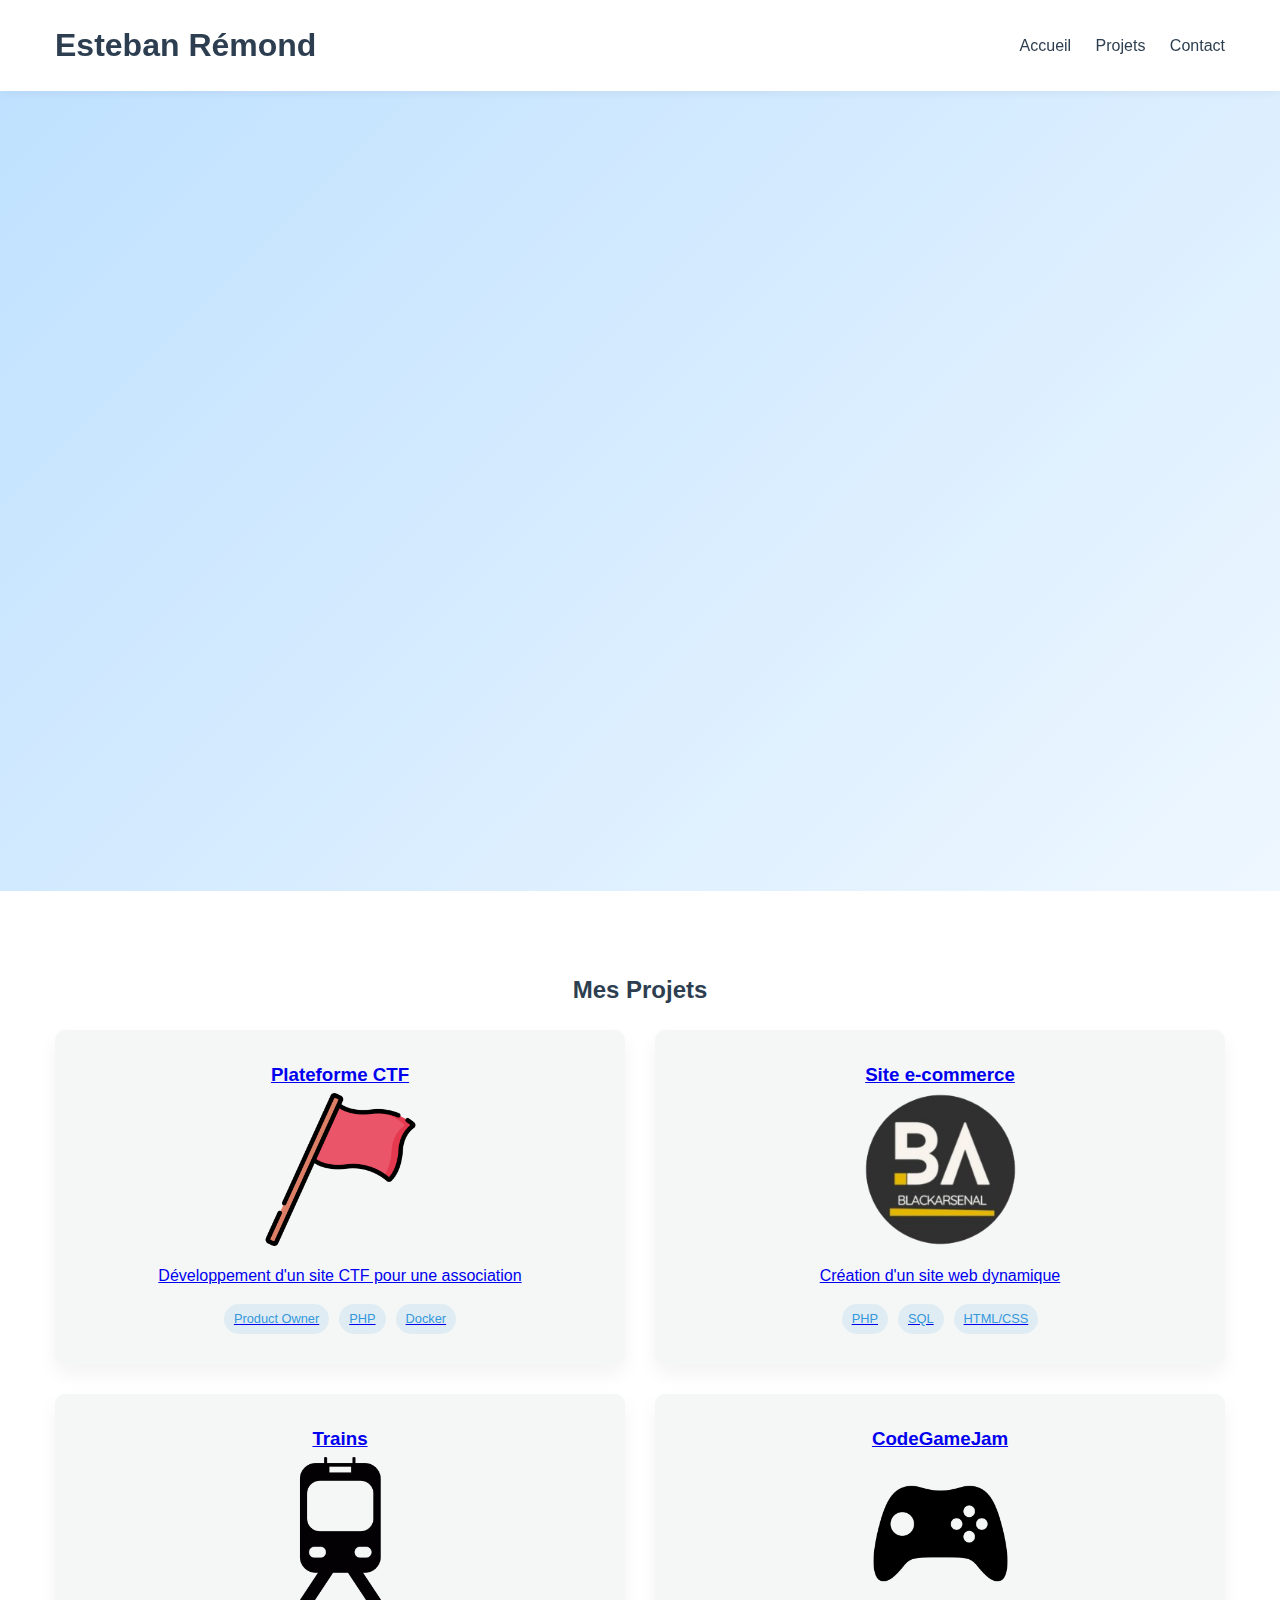
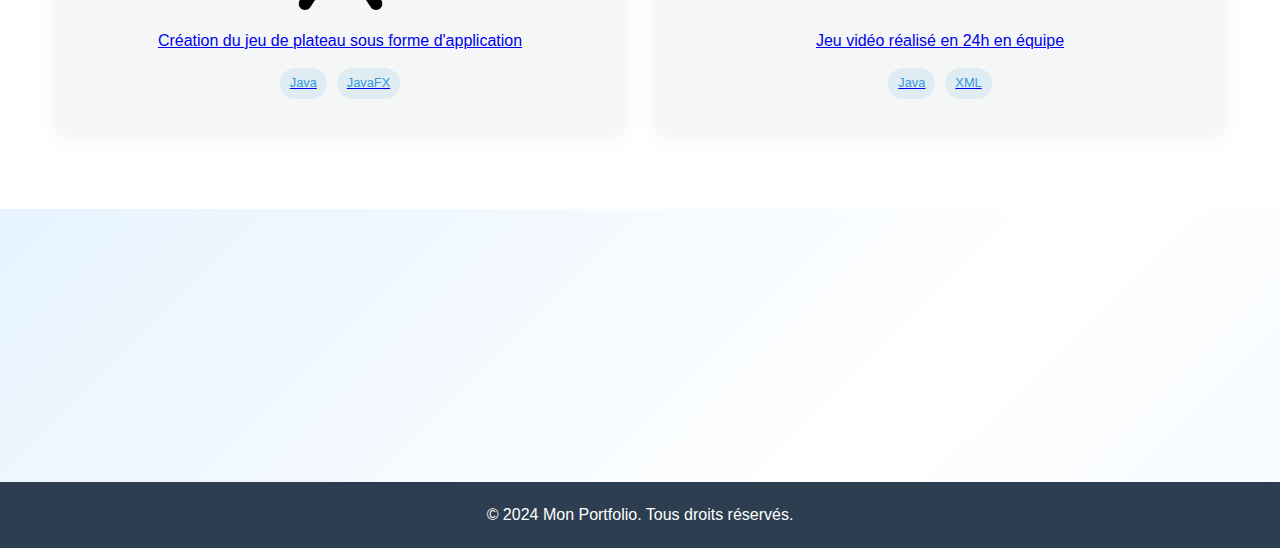
==== index.html @ 2ebc7200 "Update index.html" ====
<!DOCTYPE html>
<html lang="fr">
<head>
    <meta charset="UTF-8">
    <meta name="viewport" content="width=device-width, initial-scale=1.0">
    <title>Esteban Rémond</title>
    <link rel="stylesheet" href="styles.css">
</head>
<body>
<header>
    <div class="container header-content">
        <h1>Esteban Rémond</h1>
        <nav>
            <a href="#accueil">Accueil</a>
            <a href="#projets">Projets</a>
            <a href="#contact">Contact</a>
        </nav>
    </div>
</header>

<main>
    <section id="accueil" class="container">
        <div class="hero-content">
            <h2>Esteban Rémond</h2>
            <p>Développeur passionné</p>
            <div class="cta-buttons">
                <a href="#projets" class="btn btn-primary">Voir mes Projets</a>
                <a href="#contact" class="btn btn-secondary">Me Contacter</a>
            </div>
        </div>
        <div class="hero-image">
            <img src="images/Rémond Esteban.jpg" alt="Portrait">
        </div>
    </section>

    <section id="projets">
        <div class="container">
            <h2 class="project-title">Mes Projets</h2>
            <div class="projets-grid">
                <a href="https://ctf-eq2.yggame.fr" class="projet-card">
                    <h3>Plateforme CTF</h3>
                    <img src="images/flag.png" alt="Site e-commerce">
                    <p>Développement d'un site CTF pour une association</p>
                    <div class="projet-tags">
                        <span class="tag">Product Owner</span>
                        <span class="tag">PHP</span>
                        <span class="tag">Docker</span>
                    </div>
                </a>
                <a href="https://webinfo.iutmontp.univ-montp2.fr/~fievetl/BlackArsenal/web/controleurFrontal.php?action=afficherListe&controleur=armesAFeu" class="projet-card">
                    <h3>Site e-commerce</h3>
                    <img src="images/ecommerce.png" alt="Site e-commerce">
                    <p>Création d'un site web dynamique</p>
                    <div class="projet-tags">
                        <span class="tag">PHP</span>
                        <span class="tag">SQL</span>
                        <span class="tag">HTML/CSS</span>
                    </div>
                </a>
                <a href="https://github.com/Averiah/trains" class="projet-card">
                    <h3>Trains</h3>
                    <img src="images/trains.png" alt="Site e-commerce">
                    <p>Création du jeu de plateau sous forme d'application</p>
                    <div class="projet-tags">
                        <span class="tag">Java</span>
                        <span class="tag">JavaFX</span>
                    </div>
                </a>
                <a href="https://github.com/Averiah/CodeGameJam2024" class="projet-card">
                    <h3>CodeGameJam</h3>
                    <img src="images/CGJ2024.png" alt="Site e-commerce">
                    <p>Jeu vidéo réalisé en 24h en équipe</p>
                    <div class="projet-tags">
                        <span class="tag">Java</span>
                        <span class="tag">XML</span>
                    </div>
                </a>
            </div>
        </div>
    </section>

    <section id="contact" class="container">
        <h2>Contactez-moi</h2>
        <p>Intéressé par mon profil ? N'hésitez pas à me contacter.</p>
        <a href="mailto:votre.email@example.com" class="btn btn-primary">Envoyer un Email</a>
    </section>
</main>

<footer>
    <p>&copy; 2024 Mon Portfolio. Tous droits réservés.</p>
</footer>
</body>
</html>
---- styles.css ----
:root {
    --primary-color: #3498db;
    --background-color: #f4f7f6;
    --text-color: #2c3e50;
    --accent-color: #2ecc71;
}

* {
    margin: 0;
    padding: 0;
    box-sizing: border-box;
    transition: all 0.3s ease;
}

@keyframes fadeInUp {
    from {
        opacity: 0;
        transform: translateY(30px);
    }
    to {
        opacity: 1;
        transform: translateY(0);
    }
}

#accueil .hero-content,
#accueil .hero-image {
    opacity: 0;
    animation: fadeInUp 1s ease-out forwards;
}

#accueil .hero-content {
    animation-delay: 0.3s;
}

#accueil .hero-image {
    animation-delay: 0.6s;
}

#projets .projet-card:nth-child(1) { animation-delay: 0.3s; }
#projets .projet-card:nth-child(2) { animation-delay: 0.6s; }
#projets .projet-card:nth-child(3) { animation-delay: 0.9s; }
#projets .projet-card:nth-child(4) { animation-delay: 1.2s; }

#contact {
    opacity: 0;
    animation: fadeInUp 1s ease-out forwards;
    animation-delay: 1.5s;
}

body {
    font-family: 'Inter', -apple-system, BlinkMacSystemFont, 'Segoe UI', sans-serif;
    line-height: 1.6;
    color: var(--text-color);
    background: linear-gradient(-45deg, #ffffff, #cbe6ff, #ffffff, #bde0ff);
    background-size: 400% 400%;
    animation: gradient 10s ease infinite;
    height: 100vh;
}

@keyframes gradient {
    0% {
        background-position: 0% 50%;
    }
    50% {
        background-position: 100% 50%;
    }
    100% {
        background-position: 0% 50%;
    }
}

.project-title{
    text-align: center;
    padding-bottom: 20px;
}

.container {
    max-width: 1200px;
    margin: 0 auto;
    padding: 0 15px;
}

header {
    background-color: white;
    box-shadow: 0 2px 10px rgba(0,0,0,0.05);
    padding: 20px 0;
    position: sticky;
    top: 0;
    z-index: 100;
}

.header-content {
    display: flex;
    justify-content: space-between;
    align-items: center;
}

nav a {
    margin-left: 20px;
    color: var(--text-color);
    text-decoration: none;
    font-weight: 500;
    position: relative;
    transition: color 0.3s ease;
}

nav a::after {
    content: '';
    position: absolute;
    width: 0;
    height: 2px;
    bottom: -5px;
    left: 0;
    background-color: var(--primary-color);
    transition: width 0.3s ease;
}

nav a:hover::after {
    width: 100%;
}

#accueil {
    display: flex;
    align-items: center;
    min-height: calc(100vh - 100px);
    gap: 50px;
}

.hero-content {
    flex: 1;
}

.hero-image {
    flex: 1;
    text-align: center;
}

.hero-image img {
    max-width: 350px;
    border-radius: 50%;
    filter: grayscale(20%);
}

.cta-buttons {
    display: flex;
    gap: 15px;
    margin-top: 30px;
}



.btn {
    display: inline-block;
    padding: 12px 24px;
    border-radius: 30px;
    text-decoration: none;
    font-weight: 600;
    text-transform: uppercase;
    letter-spacing: 1px;
}

.btn :hover {
    transform: translateY(-10px);
    box-shadow: 0 15px 30px rgba(0,0,0,0.1);
}
.btn-primary {
    background-color: var(--primary-color);
    color: white;
}

.btn-secondary {
    border: 2px solid var(--primary-color);
    color: var(--primary-color);
    background-color: transparent;
}

#projets {
    background-color: white;
    padding: 80px 0;
}

.projets-grid {
    display: grid;
    grid-template-columns: repeat(2, 1fr);
    gap: 30px;
}

.projet-card {
    background-color: var(--background-color);
    border-radius: 10px;
    padding: 30px;
    text-align: center;
    box-shadow: 0 10px 20px rgba(0,0,0,0.05);
    transform: translateY(0);
    transition: transform 0.4s, box-shadow 0.4s;
}

.projet-card:hover {
    transform: translateY(-10px);
    box-shadow: 0 15px 30px rgba(0,0,0,0.3);
}

.projet-tags {
    display: flex;
    justify-content: center;
    gap: 10px;
    margin-top: 15px;
}

.projet-card img {
    max-width: 30%;
    min-width: 30%;
    padding-top: 3px;
    padding-bottom: 10px;
}

.tag {
    padding: 5px 10px;
    border-radius: 20px;
    font-size: 0.8em;
    background-color: rgba(52, 152, 219, 0.1);
    color: var(--primary-color);
}

#contact {
    text-align: center;
    padding: 80px 0;
}

footer {
    background-color: var(--text-color);
    color: white;
    text-align: center;
    padding: 20px;
}

@media (max-width: 768px) {
    #accueil, .projets-grid {
        flex-direction: column;
        grid-template-columns: 1fr;
    }

    .hero-image img {
        max-width: 250px;
    }
}
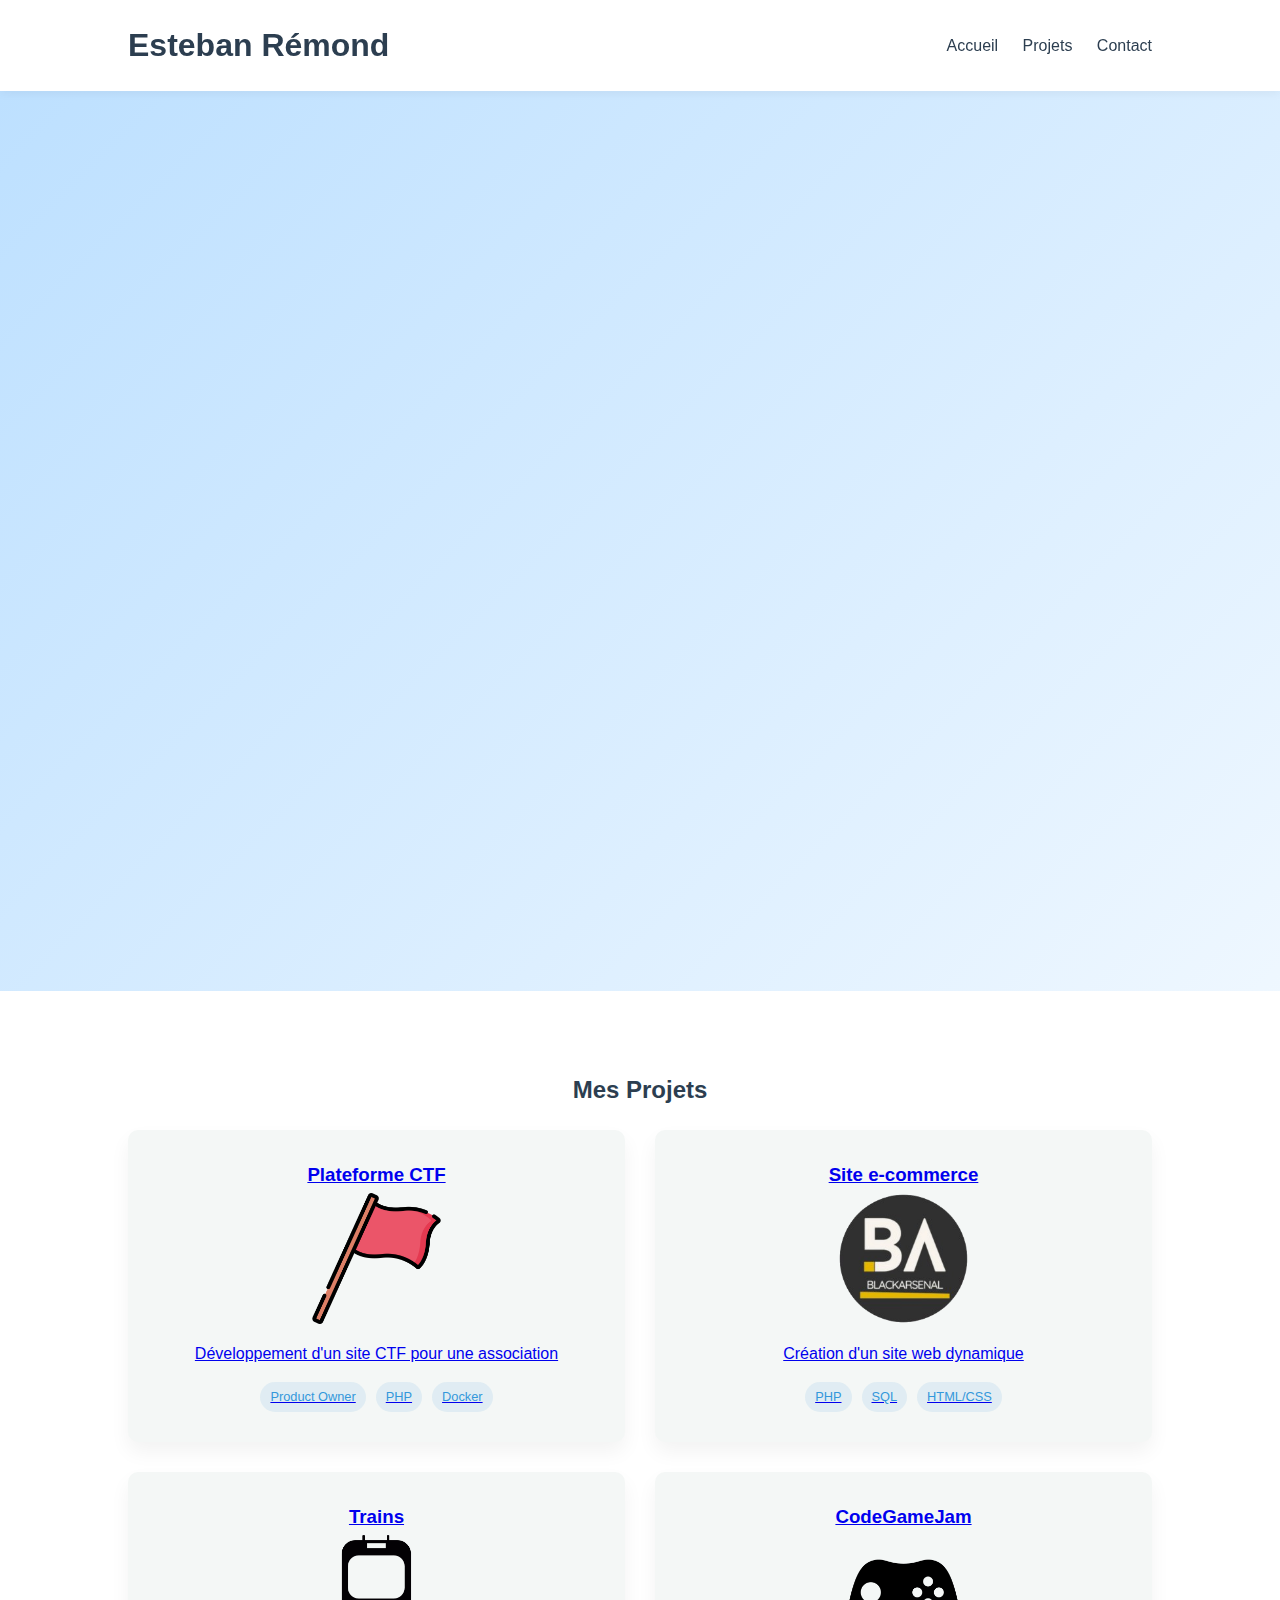
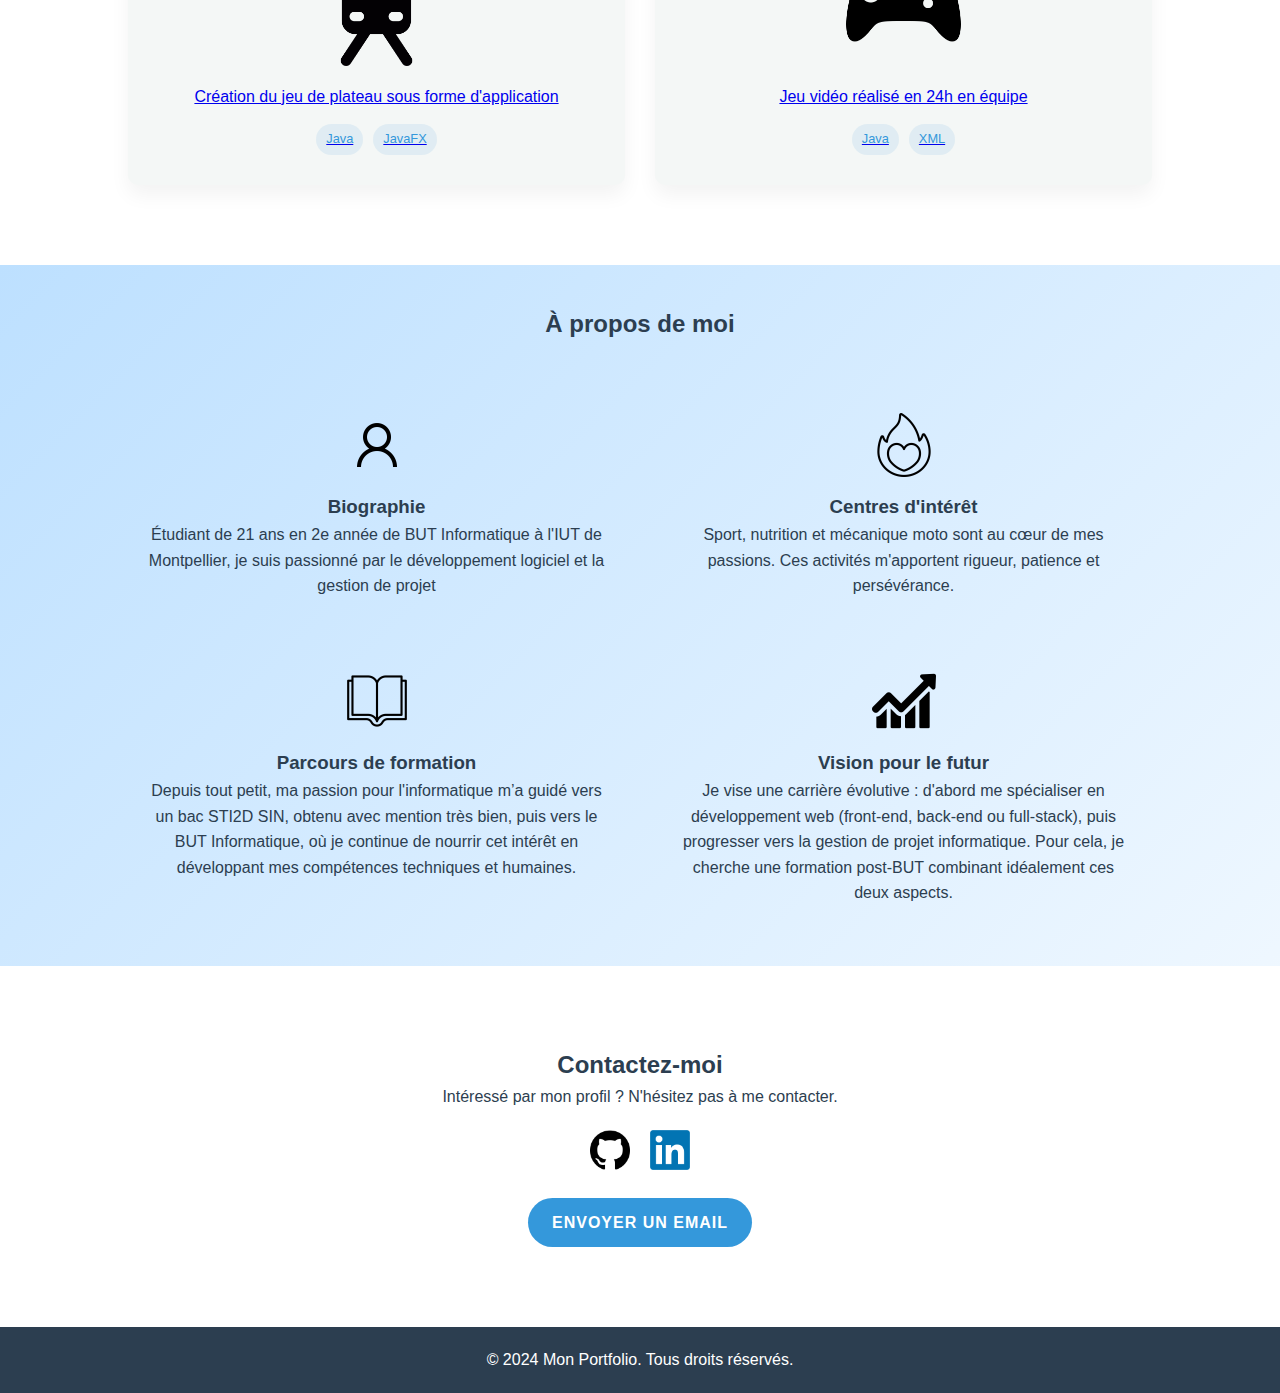
==== commit 56c07833: "Ajout de la section a propos de moi et liens vers mes réseaux" ====
--- a/index.html
+++ b/index.html
@@ -21,15 +21,15 @@
 <main>
     <section id="accueil" class="container">
         <div class="hero-content">
-            <h2>Esteban Rémond</h2>
+            <h1>Esteban Rémond</h1>
             <p>Développeur passionné</p>
             <div class="cta-buttons">
                 <a href="#projets" class="btn btn-primary">Voir mes Projets</a>
-                <a href="#contact" class="btn btn-secondary">Me Contacter</a>
+                <a href="files/CV_Esteban_Rémond.pdf" class="btn btn-secondary" download>Télécharger mon CV</a>
             </div>
         </div>
         <div class="hero-image">
-            <img src="images/Rémond Esteban.jpg" alt="Portrait">
+            <img src="images/Rémond_Esteban.jpg" alt="Portrait">
         </div>
     </section>
 
@@ -47,7 +47,7 @@
                         <span class="tag">Docker</span>
                     </div>
                 </a>
-                <a href="https://webinfo.iutmontp.univ-montp2.fr/~fievetl/BlackArsenal/web/controleurFrontal.php?action=afficherListe&controleur=armesAFeu" class="projet-card">
+                <a href="https://webinfo.iutmontp.univ-montp2.fr/~fievetl/BlackArsenal/web/controleurFrontal.php" class="projet-card">
                     <h3>Site e-commerce</h3>
                     <img src="images/ecommerce.png" alt="Site e-commerce">
                     <p>Création d'un site web dynamique</p>
@@ -79,9 +79,44 @@
         </div>
     </section>
 
+    <section id="about" class="container">
+        <h2>À propos de moi</h2>
+        <div class="about-grid">
+            <div class="about-section">
+                <img src="images/bio.png" alt="Biographie" class="icone-a-propos">
+                <h3>Biographie</h3>
+                <p>Étudiant de 21 ans en 2e année de BUT Informatique à l'IUT de Montpellier, je suis passionné par le développement logiciel et la gestion de projet</p>
+            </div>
+            <div class="about-section">
+                <img src="images/passions.png" alt="Centres d'intérêt" class="icone-a-propos">
+                <h3>Centres d'intérêt</h3>
+                <p>Sport, nutrition et mécanique moto sont au cœur de mes passions. Ces activités m'apportent rigueur, patience et persévérance.</p>
+            </div>
+            <div class="about-section">
+                <img src="images/scolaire.png" alt="Parcours" class="icone-a-propos">
+                <h3>Parcours de formation</h3>
+                <p>Depuis tout petit, ma passion pour l'informatique m’a guidé vers un bac STI2D SIN, obtenu avec mention très bien, puis vers le BUT Informatique, où je continue de nourrir cet intérêt en développant mes compétences techniques et humaines.</p>
+            </div>
+            <div class="about-section">
+                <img src="images/futur.png" alt="Vision future" class="icone-a-propos">
+                <h3>Vision pour le futur</h3>
+                <p>
+                    Je vise une carrière évolutive : d'abord me spécialiser en développement web (front-end, back-end ou full-stack), puis progresser vers la gestion de projet informatique. Pour cela, je cherche une formation post-BUT combinant idéalement ces deux aspects.                </p>
+            </div>
+        </div>
+    </section>
+
     <section id="contact" class="container">
         <h2>Contactez-moi</h2>
         <p>Intéressé par mon profil ? N'hésitez pas à me contacter.</p>
+        <div class="contact-links">
+            <a href="https://github.com/Averiah" target="_blank">
+                <img src="images/github.png" alt="GitHub" class="contact-logo">
+            </a>
+            <a href="https://www.linkedin.com/in/esteban-rémond" target="_blank">
+                <img src="images/linkedin.png" alt="LinkedIn" class="contact-logo">
+            </a>
+        </div>
         <a href="mailto:votre.email@example.com" class="btn btn-primary">Envoyer un Email</a>
     </section>
 </main>
--- a/styles.css
+++ b/styles.css
@@ -12,6 +12,30 @@
     transition: all 0.3s ease;
 }
 
+h2 {
+    text-align: center;
+}
+
+
+
+.contact-links {
+    display: flex;
+    justify-content: center;
+    gap: 20px;
+    margin: 20px 0;
+}
+
+.contact-logo {
+    width: 40px;
+    height: 40px;
+    transition: transform 0.3s ease;
+}
+
+.contact-logo:hover {
+    transform: scale(1.1);
+}
+
+
 @keyframes fadeInUp {
     from {
         opacity: 0;
@@ -23,6 +47,13 @@
     }
 }
 
+#accueil{
+    background: linear-gradient(-45deg, #ffffff, #cbe6ff, #ffffff, #bde0ff);
+    background-size: 400% 400%;
+    animation: gradient 10s ease infinite;
+    height: 100vh;
+}
+
 #accueil .hero-content,
 #accueil .hero-image {
     opacity: 0;
@@ -37,25 +68,10 @@
     animation-delay: 0.6s;
 }
 
-#projets .projet-card:nth-child(1) { animation-delay: 0.3s; }
-#projets .projet-card:nth-child(2) { animation-delay: 0.6s; }
-#projets .projet-card:nth-child(3) { animation-delay: 0.9s; }
-#projets .projet-card:nth-child(4) { animation-delay: 1.2s; }
-
-#contact {
-    opacity: 0;
-    animation: fadeInUp 1s ease-out forwards;
-    animation-delay: 1.5s;
-}
-
 body {
     font-family: 'Inter', -apple-system, BlinkMacSystemFont, 'Segoe UI', sans-serif;
     line-height: 1.6;
     color: var(--text-color);
-    background: linear-gradient(-45deg, #ffffff, #cbe6ff, #ffffff, #bde0ff);
-    background-size: 400% 400%;
-    animation: gradient 10s ease infinite;
-    height: 100vh;
 }
 
 @keyframes gradient {
@@ -76,9 +92,8 @@
 }
 
 .container {
-    max-width: 1200px;
     margin: 0 auto;
-    padding: 0 15px;
+    padding: 0 10%;
 }
 
 header {
@@ -215,6 +230,36 @@
     padding-bottom: 10px;
 }
 
+#about.container {
+    padding: 40px 10%;
+    background: linear-gradient(-45deg, #ffffff, #cbe6ff, #ffffff, #bde0ff);
+    background-size: 400% 400%;
+    animation: gradient 10s ease infinite;
+}
+
+.about-section {
+    text-align: center;
+    display: flex;
+    flex-direction: column;
+    align-items: center;
+    height: fit-content;
+    margin: 20px;
+}
+
+.icone-a-propos {
+    max-height: 64px;
+    width: auto;
+    margin-bottom: 15px;
+}
+
+.about-grid {
+    display: grid;
+    grid-template-columns: repeat(2, 1fr);
+    gap: 30px;
+    margin-top: 50px;
+    align-items: start;
+}
+
 .tag {
     padding: 5px 10px;
     border-radius: 20px;
@@ -224,6 +269,7 @@
 }
 
 #contact {
+    background-color: white;
     text-align: center;
     padding: 80px 0;
 }
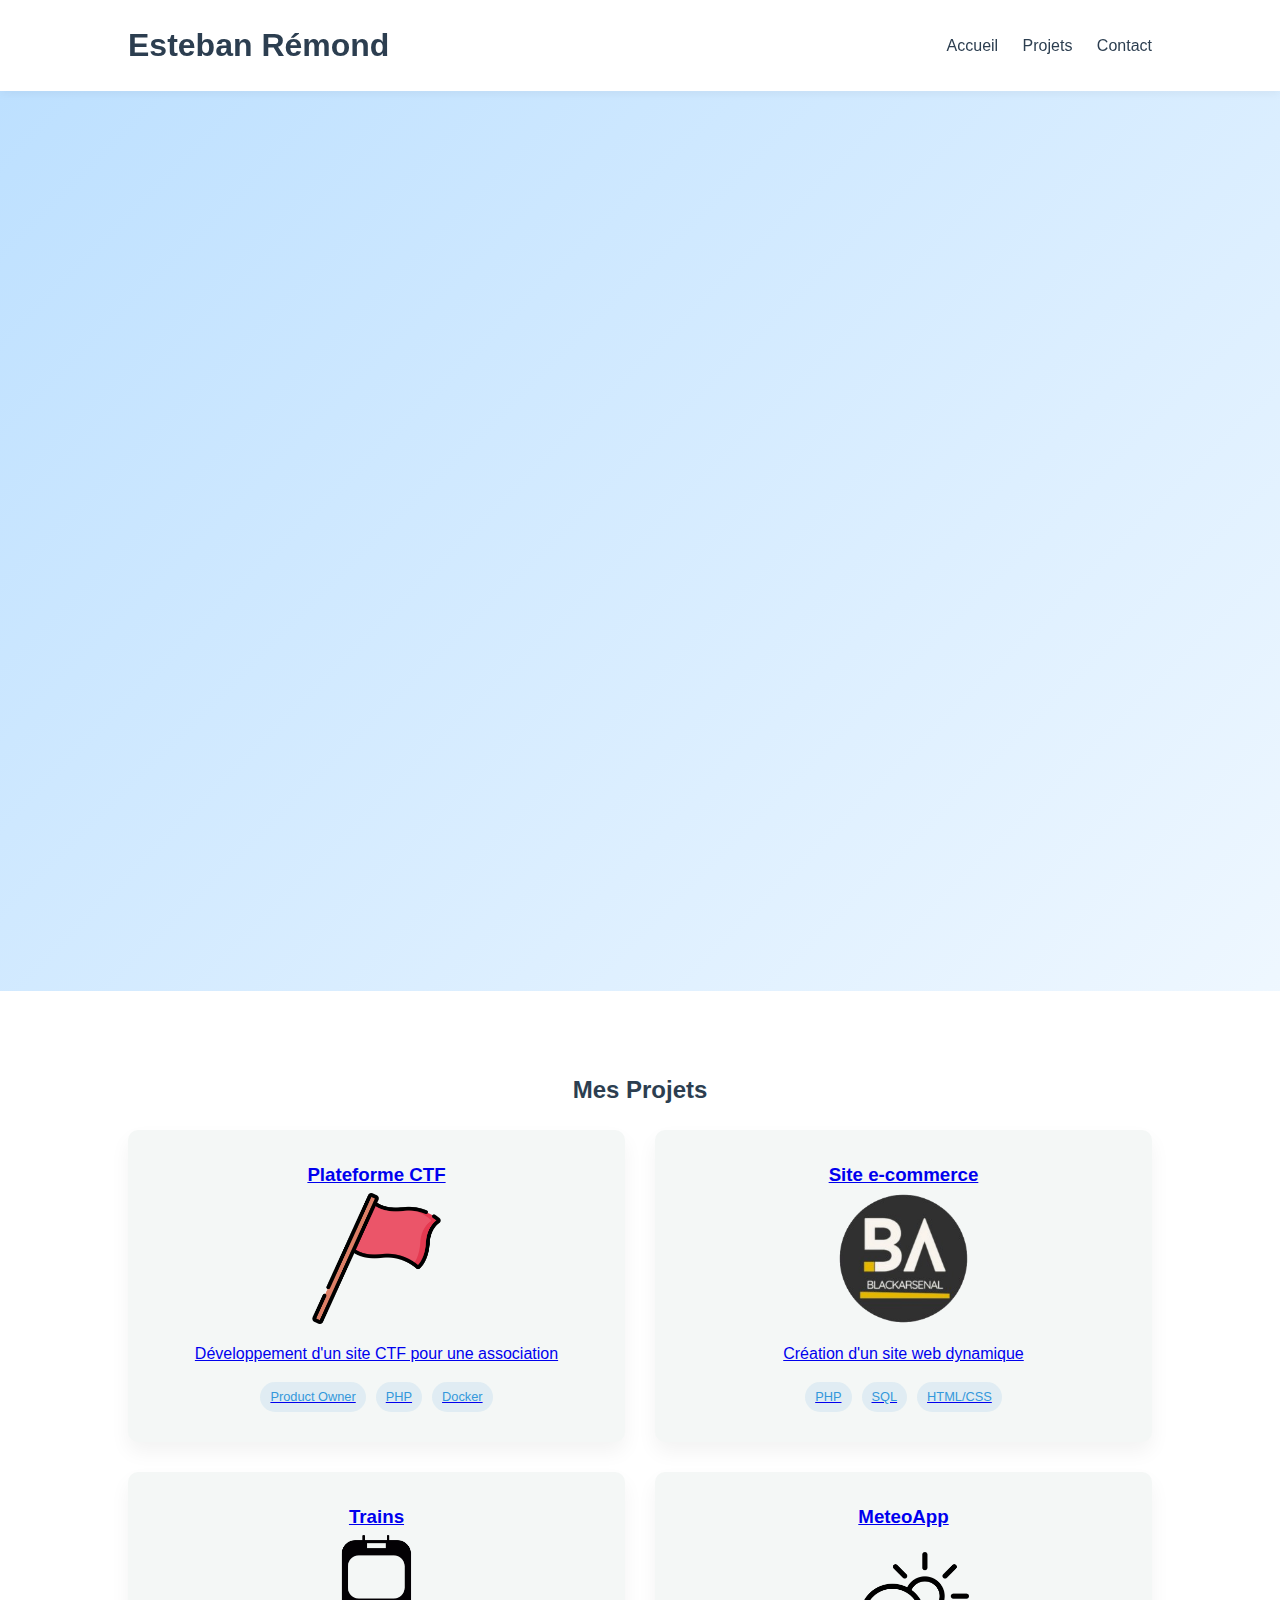
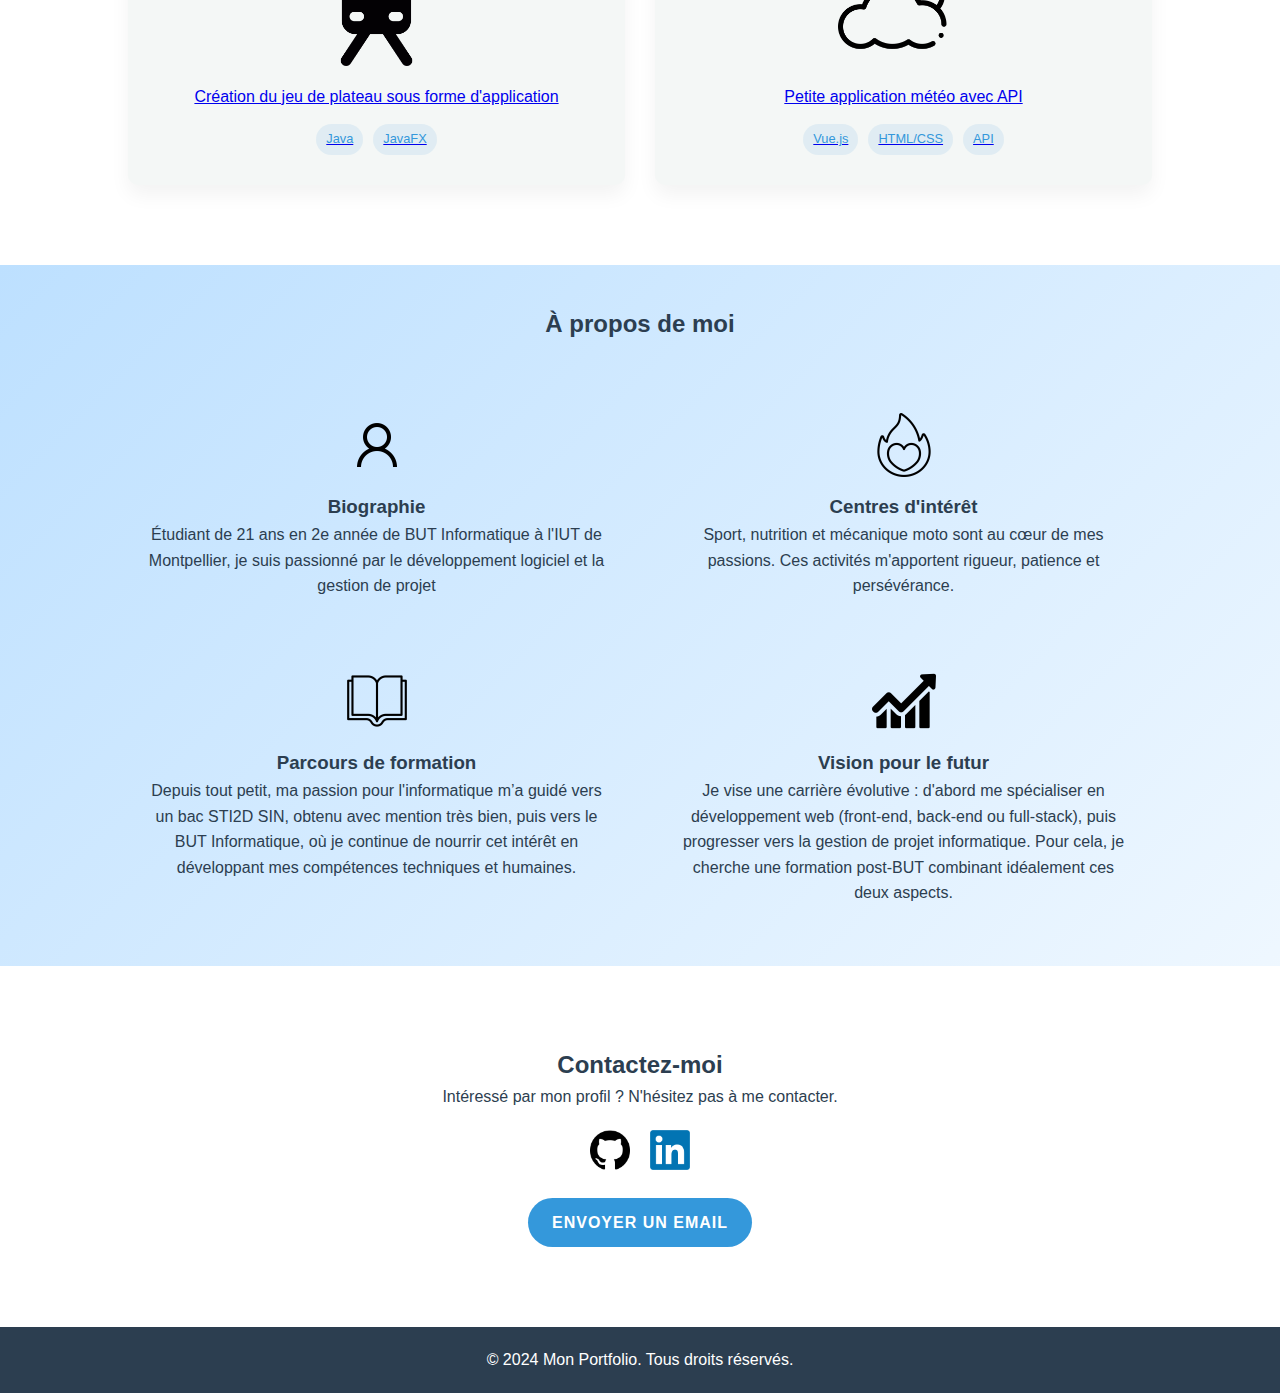
==== commit 9ae41840: "Changement d'un projet, correction des alt dans la partie projet" ====
--- a/index.html
+++ b/index.html
@@ -39,7 +39,7 @@
             <div class="projets-grid">
                 <a href="https://ctf-eq2.yggame.fr" class="projet-card">
                     <h3>Plateforme CTF</h3>
-                    <img src="images/flag.png" alt="Site e-commerce">
+                    <img src="images/flag.png" alt="logo CTF">
                     <p>Développement d'un site CTF pour une association</p>
                     <div class="projet-tags">
                         <span class="tag">Product Owner</span>
@@ -49,7 +49,7 @@
                 </a>
                 <a href="https://webinfo.iutmontp.univ-montp2.fr/~fievetl/BlackArsenal/web/controleurFrontal.php" class="projet-card">
                     <h3>Site e-commerce</h3>
-                    <img src="images/ecommerce.png" alt="Site e-commerce">
+                    <img src="images/ecommerce.png" alt="logo site e-commerce">
                     <p>Création d'un site web dynamique</p>
                     <div class="projet-tags">
                         <span class="tag">PHP</span>
@@ -59,20 +59,21 @@
                 </a>
                 <a href="https://github.com/Averiah/trains" class="projet-card">
                     <h3>Trains</h3>
-                    <img src="images/trains.png" alt="Site e-commerce">
+                    <img src="images/trains.png" alt="logo trains>">
                     <p>Création du jeu de plateau sous forme d'application</p>
                     <div class="projet-tags">
                         <span class="tag">Java</span>
                         <span class="tag">JavaFX</span>
                     </div>
                 </a>
-                <a href="https://github.com/Averiah/CodeGameJam2024" class="projet-card">
-                    <h3>CodeGameJam</h3>
-                    <img src="images/CGJ2024.png" alt="Site e-commerce">
-                    <p>Jeu vidéo réalisé en 24h en équipe</p>
+                <a href="https://github.com/EstebanRemond/MeteoApp" class="projet-card">
+                    <h3>MeteoApp</h3>
+                    <img src="images/meteo.png" alt="logo météo">
+                    <p>Petite application météo avec API</p>
                     <div class="projet-tags">
-                        <span class="tag">Java</span>
-                        <span class="tag">XML</span>
+                        <span class="tag">Vue.js</span>
+                        <span class="tag">HTML/CSS</span>
+                        <span class="tag">API</span>
                     </div>
                 </a>
             </div>
@@ -110,7 +111,7 @@
         <h2>Contactez-moi</h2>
         <p>Intéressé par mon profil ? N'hésitez pas à me contacter.</p>
         <div class="contact-links">
-            <a href="https://github.com/Averiah" target="_blank">
+            <a href="https://github.com/EstebanRemond" target="_blank">
                 <img src="images/github.png" alt="GitHub" class="contact-logo">
             </a>
             <a href="https://www.linkedin.com/in/esteban-rémond" target="_blank">
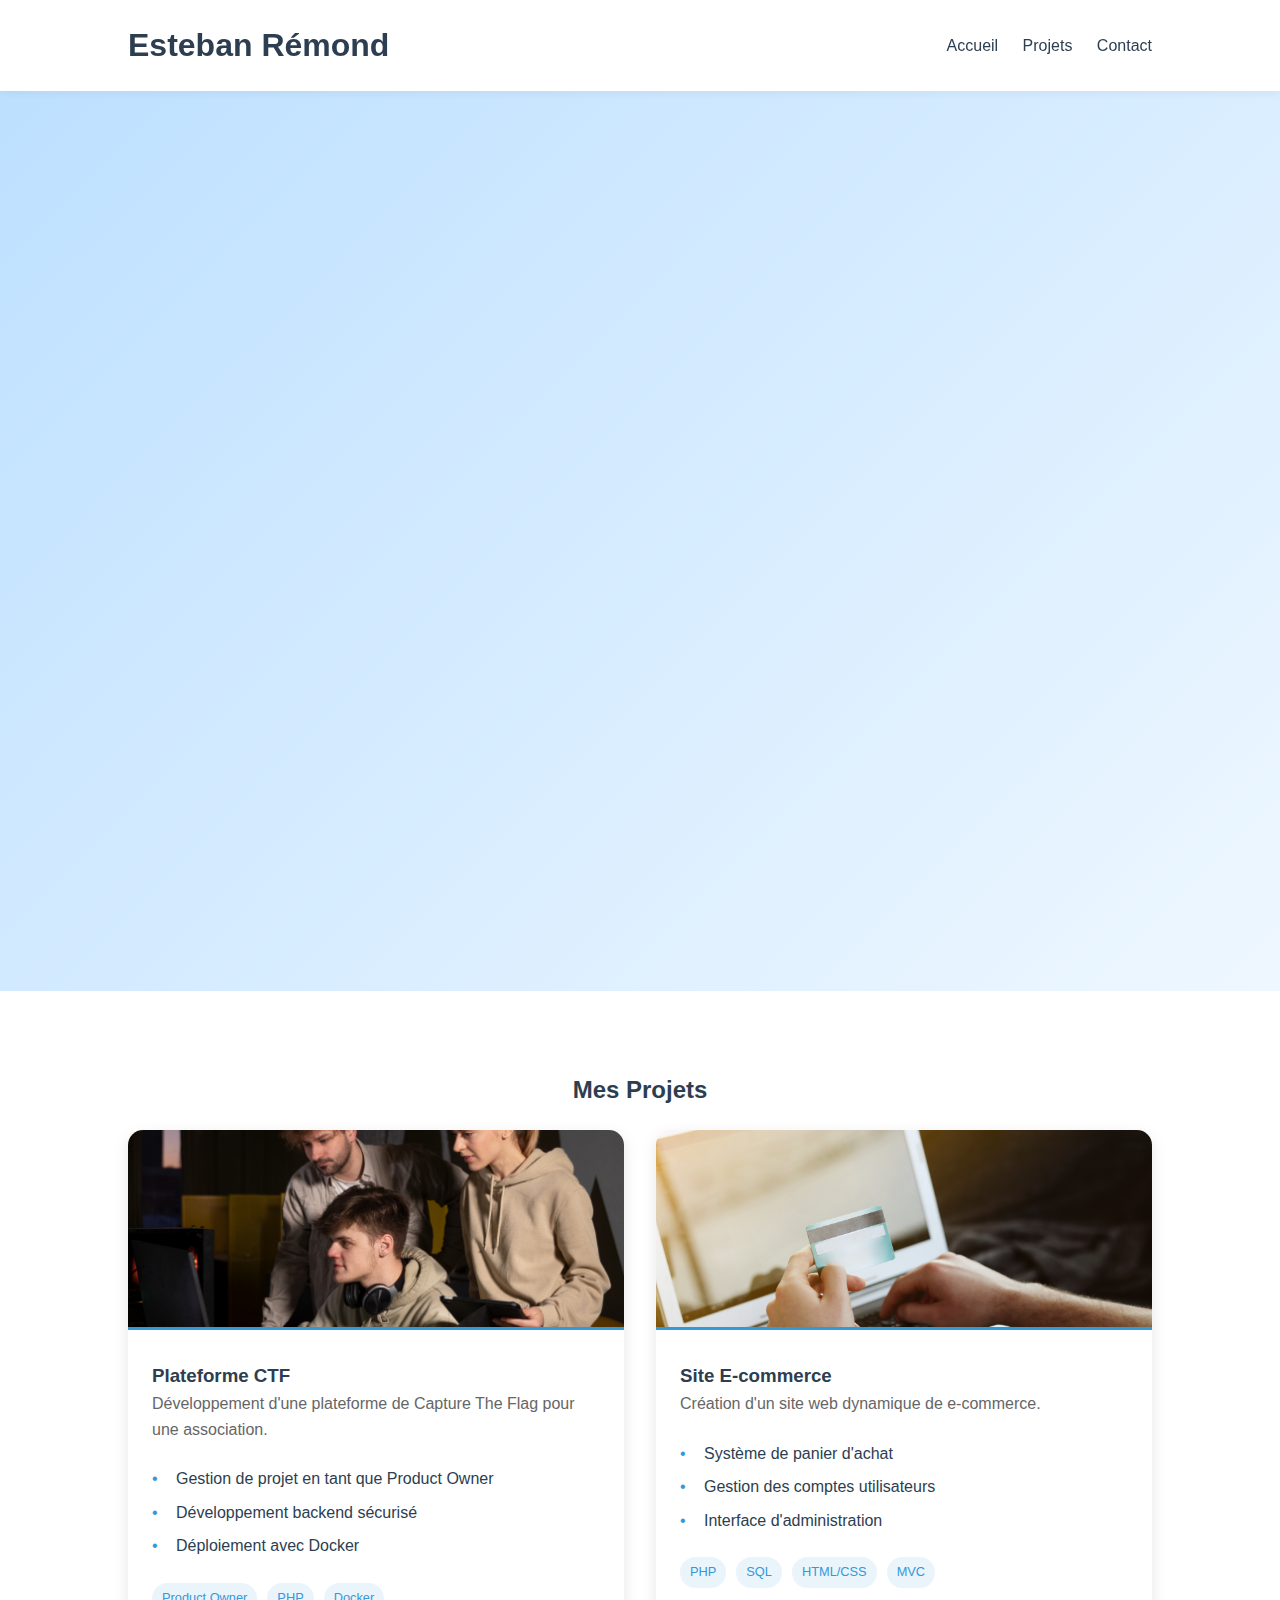
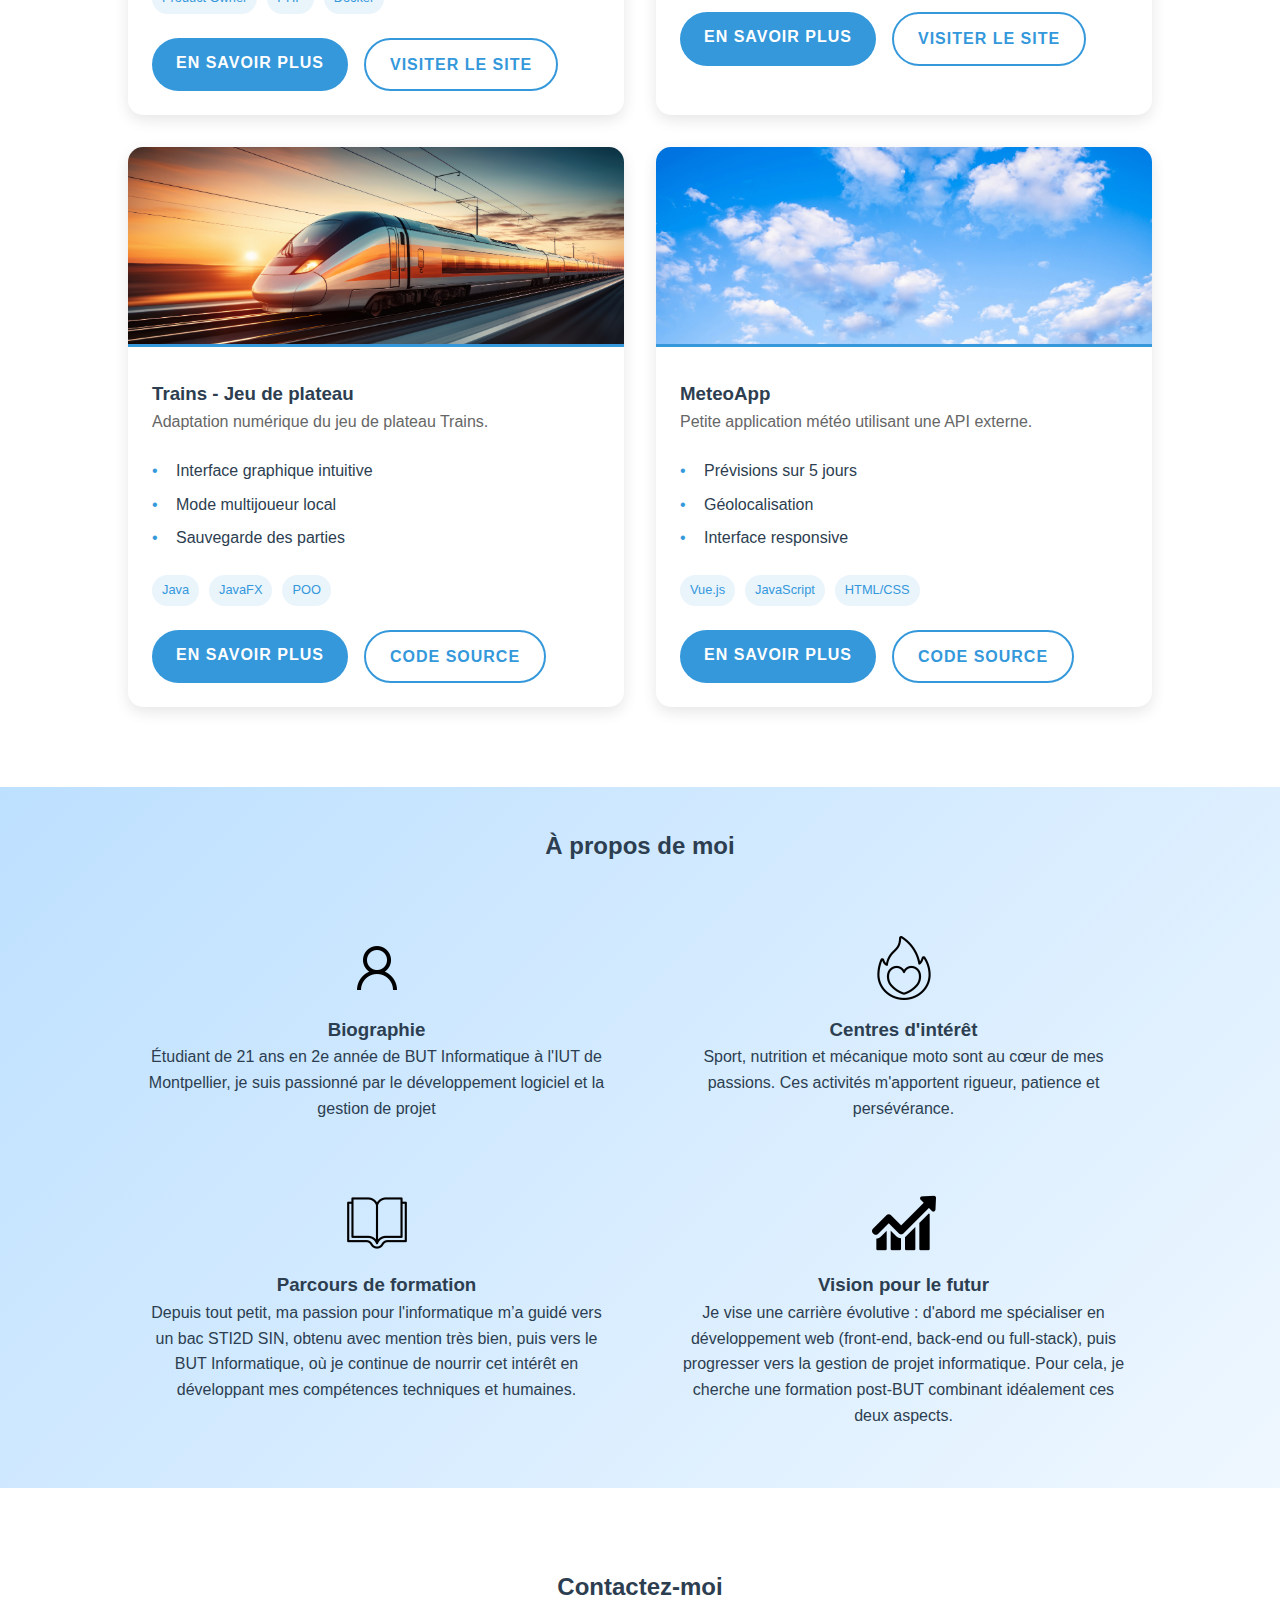
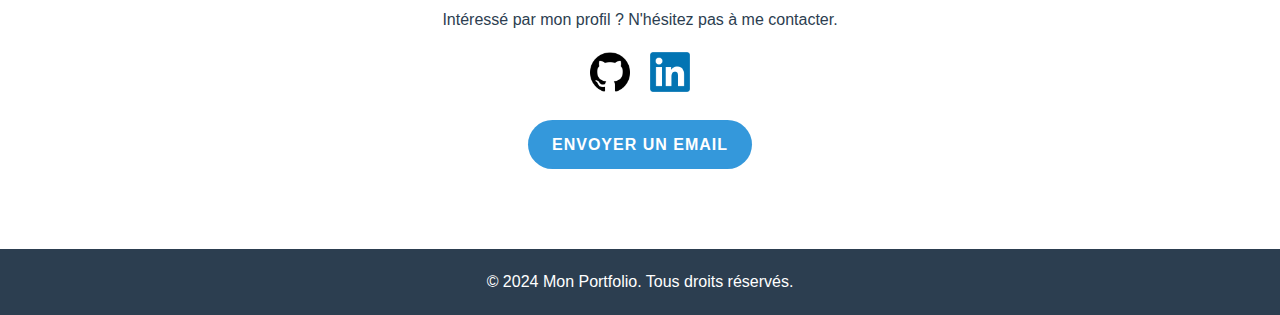
==== commit ab338745: "Modification des carrés projets" ====
--- a/index.html
+++ b/index.html
@@ -37,45 +37,114 @@
         <div class="container">
             <h2 class="project-title">Mes Projets</h2>
             <div class="projets-grid">
-                <a href="https://ctf-eq2.yggame.fr" class="projet-card">
-                    <h3>Plateforme CTF</h3>
-                    <img src="images/flag.png" alt="logo CTF">
-                    <p>Développement d'un site CTF pour une association</p>
-                    <div class="projet-tags">
-                        <span class="tag">Product Owner</span>
-                        <span class="tag">PHP</span>
-                        <span class="tag">Docker</span>
+                <article class="projet-card">
+                    <img src="images/CTF_image.jpg" alt="logo CTF">
+                    <div class="projet-content">
+                        <h3>Plateforme CTF</h3>
+                        <p class="projet-description">Développement d'une plateforme de Capture The Flag pour une association.</p>
+
+                        <div class="projet-details">
+                            <ul>
+                                <li>Gestion de projet en tant que Product Owner</li>
+                                <li>Développement backend sécurisé</li>
+                                <li>Déploiement avec Docker</li>
+                            </ul>
+                        </div>
+
+                        <div class="projet-tags">
+                            <span class="tag">Product Owner</span>
+                            <span class="tag">PHP</span>
+                            <span class="tag">Docker</span>
+                        </div>
+
+                        <div class="projet-links">
+                            <a href="CTF.html" class="btn btn-primary">En savoir plus</a>
+                            <a href="https://ctf-eq2.yggame.fr" class="btn btn-secondary">Visiter le site</a>
+                        </div>
                     </div>
-                </a>
-                <a href="https://webinfo.iutmontp.univ-montp2.fr/~fievetl/BlackArsenal/web/controleurFrontal.php" class="projet-card">
-                    <h3>Site e-commerce</h3>
-                    <img src="images/ecommerce.png" alt="logo site e-commerce">
-                    <p>Création d'un site web dynamique</p>
-                    <div class="projet-tags">
-                        <span class="tag">PHP</span>
-                        <span class="tag">SQL</span>
-                        <span class="tag">HTML/CSS</span>
+                </article>
+
+                <article class="projet-card">
+                    <img src="images/ECommerce_image.jpg" alt="logo site e-commerce">
+                    <div class="projet-content">
+                        <h3>Site E-commerce</h3>
+                        <p class="projet-description">Création d'un site web dynamique de e-commerce.</p>
+
+                        <div class="projet-details">
+                            <ul>
+                                <li>Système de panier d'achat</li>
+                                <li>Gestion des comptes utilisateurs</li>
+                                <li>Interface d'administration</li>
+                            </ul>
+                        </div>
+
+                        <div class="projet-tags">
+                            <span class="tag">PHP</span>
+                            <span class="tag">SQL</span>
+                            <span class="tag">HTML/CSS</span>
+                            <span class="tag">MVC</span>
+                        </div>
+
+                        <div class="projet-links">
+                            <a href="E-commerce.html" class="btn btn-primary">En savoir plus</a>
+                            <a href="https://webinfo.iutmontp.univ-montp2.fr/~fievetl/BlackArsenal/web/controleurFrontal.php" class="btn btn-secondary">Visiter le site</a>
+                        </div>
                     </div>
-                </a>
-                <a href="https://github.com/Averiah/trains" class="projet-card">
-                    <h3>Trains</h3>
-                    <img src="images/trains.png" alt="logo trains>">
-                    <p>Création du jeu de plateau sous forme d'application</p>
-                    <div class="projet-tags">
-                        <span class="tag">Java</span>
-                        <span class="tag">JavaFX</span>
+                </article>
+
+                <article class="projet-card">
+                    <img src="images/Trains_image.jpg" alt="logo trains">
+                    <div class="projet-content">
+                        <h3>Trains - Jeu de plateau</h3>
+                        <p class="projet-description">Adaptation numérique du jeu de plateau Trains.</p>
+
+                        <div class="projet-details">
+                            <ul>
+                                <li>Interface graphique intuitive</li>
+                                <li>Mode multijoueur local</li>
+                                <li>Sauvegarde des parties</li>
+                            </ul>
+                        </div>
+
+                        <div class="projet-tags">
+                            <span class="tag">Java</span>
+                            <span class="tag">JavaFX</span>
+                            <span class="tag">POO</span>
+                        </div>
+
+                        <div class="projet-links">
+                            <a href="Trains.html" class="btn btn-primary">En savoir plus</a>
+                            <a href="https://github.com/Averiah/trains" class="btn btn-secondary">Code source</a>
+                        </div>
                     </div>
-                </a>
-                <a href="https://github.com/EstebanRemond/MeteoApp" class="projet-card">
-                    <h3>MeteoApp</h3>
-                    <img src="images/meteo.png" alt="logo météo">
-                    <p>Petite application météo avec API</p>
-                    <div class="projet-tags">
-                        <span class="tag">Vue.js</span>
-                        <span class="tag">HTML/CSS</span>
-                        <span class="tag">API</span>
+                </article>
+
+                <article class="projet-card">
+                    <img src="images/MeteoApp_image.jpg" alt="logo météo">
+                    <div class="projet-content">
+                        <h3>MeteoApp</h3>
+                        <p class="projet-description">Petite application météo utilisant une API externe.</p>
+
+                        <div class="projet-details">
+                            <ul>
+                                <li>Prévisions sur 5 jours</li>
+                                <li>Géolocalisation</li>
+                                <li>Interface responsive</li>
+                            </ul>
+                        </div>
+
+                        <div class="projet-tags">
+                            <span class="tag">Vue.js</span>
+                            <span class="tag">JavaScript</span>
+                            <span class="tag">HTML/CSS</span>
+                        </div>
+
+                        <div class="projet-links">
+                            <a href="MeteoApp.html" class="btn btn-primary">En savoir plus</a>
+                            <a href="https://github.com/EstebanRemond/MeteoApp" class="btn btn-secondary">Code source</a>
+                        </div>
                     </div>
-                </a>
+                </article>
             </div>
         </div>
     </section>
--- a/styles.css
+++ b/styles.css
@@ -202,13 +202,63 @@
 }
 
 .projet-card {
-    background-color: var(--background-color);
-    border-radius: 10px;
-    padding: 30px;
-    text-align: center;
-    box-shadow: 0 10px 20px rgba(0,0,0,0.05);
-    transform: translateY(0);
-    transition: transform 0.4s, box-shadow 0.4s;
+    background: white;
+    border-radius: 15px;
+    overflow: hidden;
+    padding: 0;
+    text-decoration: none;
+    color: var(--text-color);
+    display: block;
+    box-shadow: 0 5px 15px rgba(0,0,0,0.1);
+}
+
+.projet-content {
+    padding: 1.5rem;
+}
+
+.projet-description {
+    margin-bottom: 1.5rem;
+    color: #666;
+}
+
+.projet-details {
+    margin: 1.5rem 0;
+}
+
+.projet-details ul {
+    list-style-type: none;
+    padding-left: 0;
+}
+
+.projet-details li {
+    margin-bottom: 0.5rem;
+    padding-left: 1.5rem;
+    position: relative;
+}
+
+.projet-details li:before {
+    content: "•";
+    color: var(--primary-color);
+    position: absolute;
+    left: 0;
+}
+
+.projet-links {
+    display: flex;
+    gap: 1rem;
+    margin-top: 1.5rem;
+}
+
+.projet-card img {
+    width: 100%;
+    height: 200px;
+    object-fit: cover;
+    border-bottom: 3px solid var(--primary-color);
+}
+
+.projets-grid {
+    grid-template-columns: repeat(2, 1fr);
+    gap: 2rem;
 }
 
 .projet-card:hover {
@@ -218,16 +268,8 @@
 
 .projet-tags {
     display: flex;
-    justify-content: center;
     gap: 10px;
     margin-top: 15px;
-}
-
-.projet-card img {
-    max-width: 30%;
-    min-width: 30%;
-    padding-top: 3px;
-    padding-bottom: 10px;
 }
 
 #about.container {
@@ -290,4 +332,6 @@
     .hero-image img {
         max-width: 250px;
     }
-}+}
+
+/* Partie spécifique au
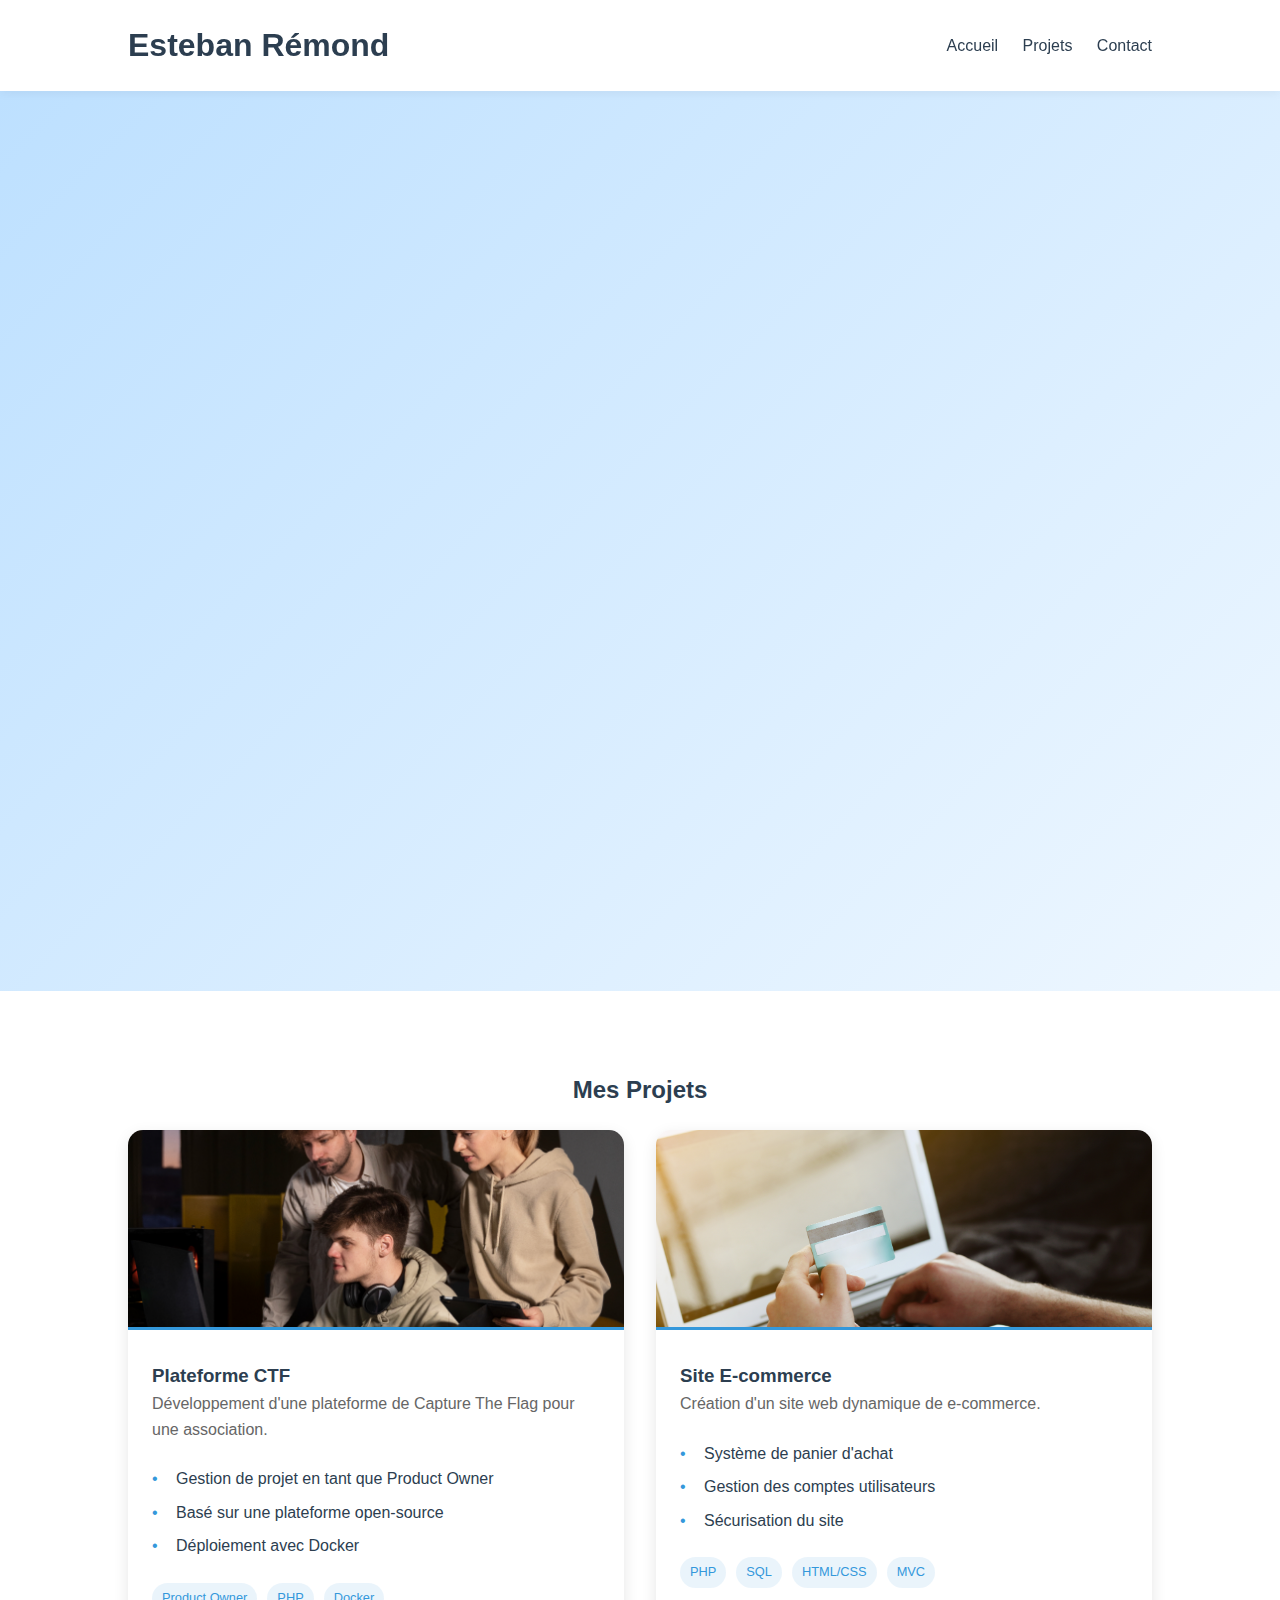
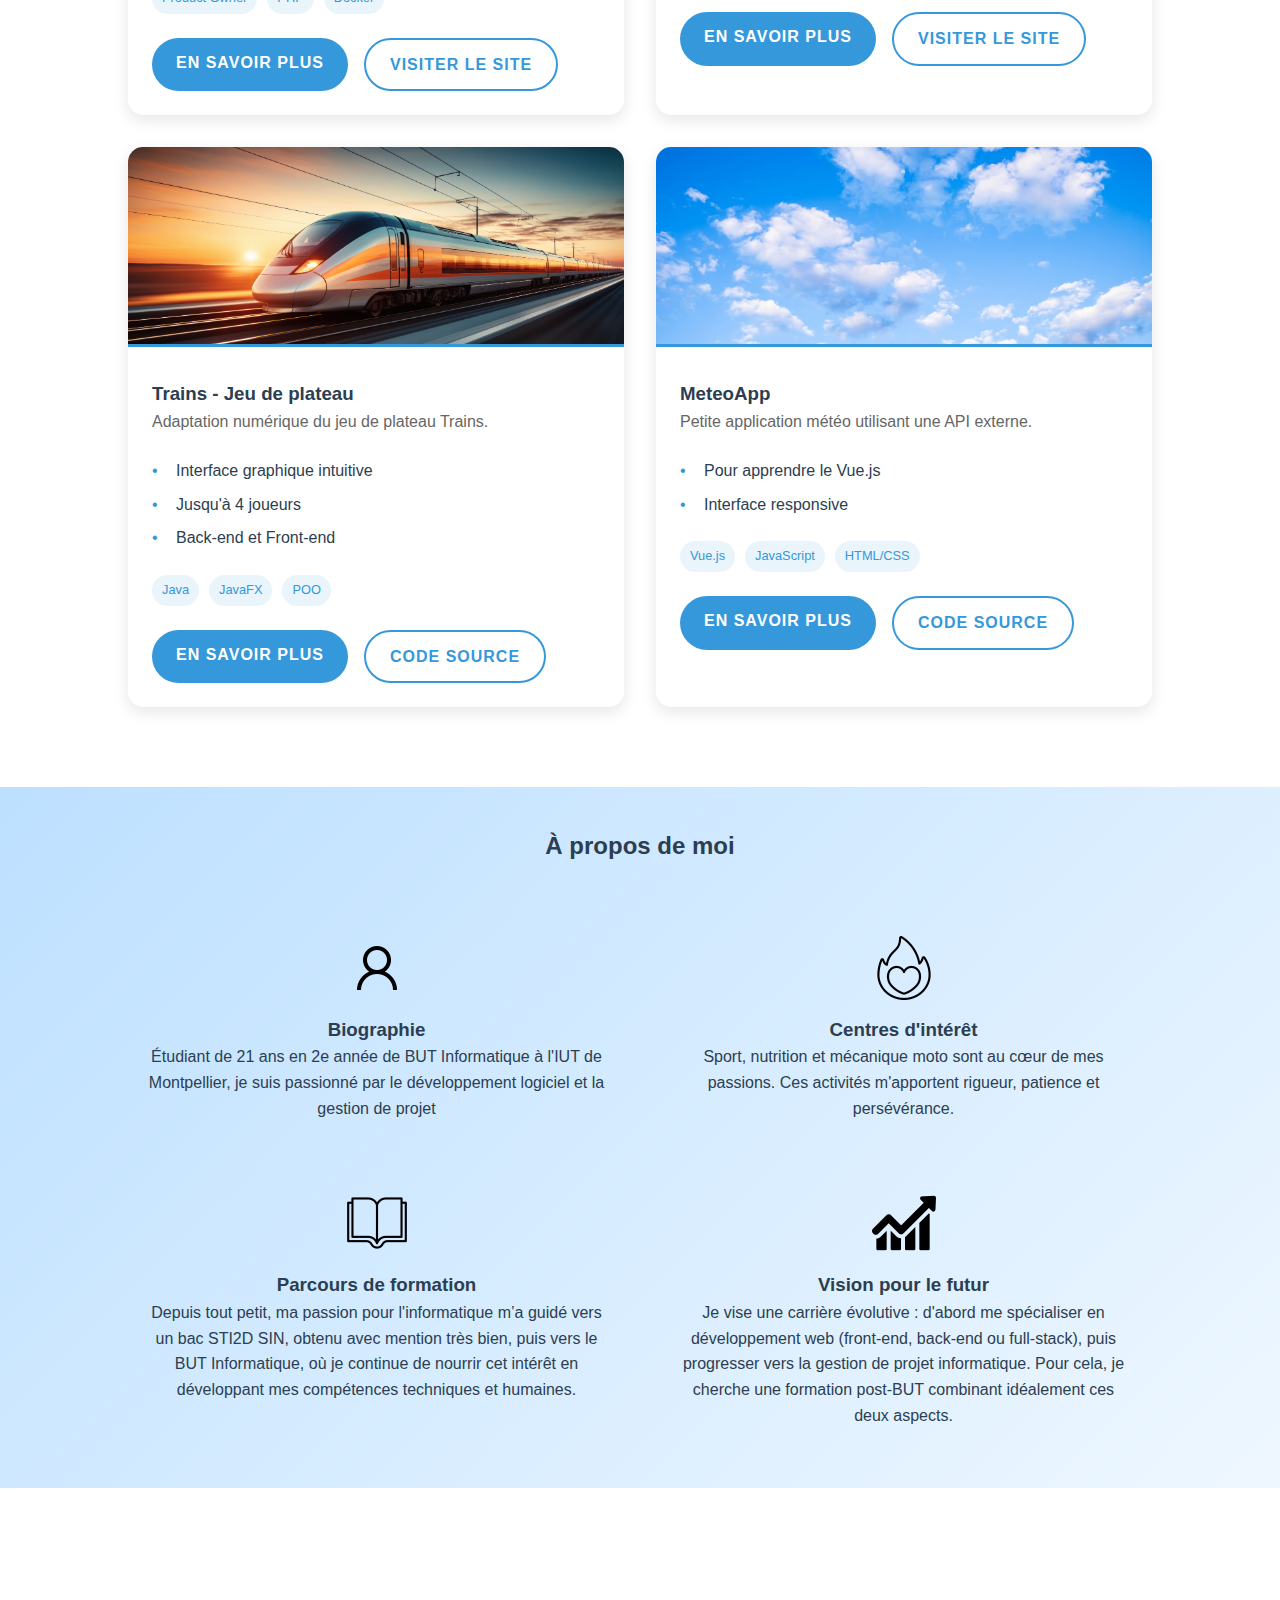
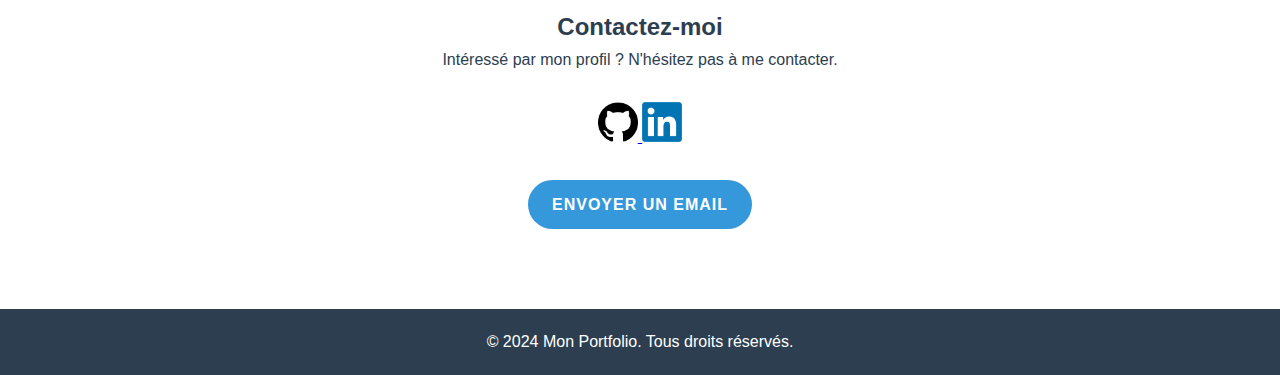
==== commit ac4d2a7b: "Page ecommerce fini" ====
--- a/index.html
+++ b/index.html
@@ -46,7 +46,7 @@
                         <div class="projet-details">
                             <ul>
                                 <li>Gestion de projet en tant que Product Owner</li>
-                                <li>Développement backend sécurisé</li>
+                                <li>Basé sur une plateforme open-source</li>
                                 <li>Déploiement avec Docker</li>
                             </ul>
                         </div>
@@ -74,7 +74,7 @@
                             <ul>
                                 <li>Système de panier d'achat</li>
                                 <li>Gestion des comptes utilisateurs</li>
-                                <li>Interface d'administration</li>
+                                <li>Sécurisation du site</li>
                             </ul>
                         </div>
 
@@ -101,8 +101,8 @@
                         <div class="projet-details">
                             <ul>
                                 <li>Interface graphique intuitive</li>
-                                <li>Mode multijoueur local</li>
-                                <li>Sauvegarde des parties</li>
+                                <li>Jusqu'à 4 joueurs</li>
+                                <li>Back-end et Front-end</li>
                             </ul>
                         </div>
 
@@ -127,8 +127,7 @@
 
                         <div class="projet-details">
                             <ul>
-                                <li>Prévisions sur 5 jours</li>
-                                <li>Géolocalisation</li>
+                                <li>Pour apprendre le Vue.js</li>
                                 <li>Interface responsive</li>
                             </ul>
                         </div>
@@ -187,7 +186,7 @@
                 <img src="images/linkedin.png" alt="LinkedIn" class="contact-logo">
             </a>
         </div>
-        <a href="mailto:votre.email@example.com" class="btn btn-primary">Envoyer un Email</a>
+        <a href="mailto:esteban.remond@etu.umontpellier.fr" class="btn btn-primary">Envoyer un Email</a>
     </section>
 </main>
 
--- a/styles.css
+++ b/styles.css
@@ -16,13 +16,14 @@
     text-align: center;
 }
 
-
+#contact {
+    padding: 60px 0;
+    margin-top: 40px;
+    background-color: white;
+}
 
 .contact-links {
-    display: flex;
-    justify-content: center;
-    gap: 20px;
-    margin: 20px 0;
+    margin: 30px 0;
 }
 
 .contact-logo {
@@ -47,7 +48,7 @@
     }
 }
 
-#accueil{
+#accueil {
     background: linear-gradient(-45deg, #ffffff, #cbe6ff, #ffffff, #bde0ff);
     background-size: 400% 400%;
     animation: gradient 10s ease infinite;
@@ -76,17 +77,17 @@
 
 @keyframes gradient {
     0% {
-        background-position: 0% 50%;
+        background-position: 0 50%;
     }
     50% {
         background-position: 100% 50%;
     }
     100% {
-        background-position: 0% 50%;
-    }
-}
-
-.project-title{
+        background-position: 0 50%;
+    }
+}
+
+.project-title {
     text-align: center;
     padding-bottom: 20px;
 }
@@ -98,7 +99,7 @@
 
 header {
     background-color: white;
-    box-shadow: 0 2px 10px rgba(0,0,0,0.05);
+    box-shadow: 0 2px 10px rgba(0, 0, 0, 0.05);
     padding: 20px 0;
     position: sticky;
     top: 0;
@@ -164,7 +165,6 @@
 }
 
 
-
 .btn {
     display: inline-block;
     padding: 12px 24px;
@@ -177,8 +177,9 @@
 
 .btn :hover {
     transform: translateY(-10px);
-    box-shadow: 0 15px 30px rgba(0,0,0,0.1);
-}
+    box-shadow: 0 15px 30px rgba(0, 0, 0, 0.1);
+}
+
 .btn-primary {
     background-color: var(--primary-color);
     color: white;
@@ -209,7 +210,7 @@
     text-decoration: none;
     color: var(--text-color);
     display: block;
-    box-shadow: 0 5px 15px rgba(0,0,0,0.1);
+    box-shadow: 0 5px 15px rgba(0, 0, 0, 0.1);
 }
 
 .projet-content {
@@ -263,7 +264,7 @@
 
 .projet-card:hover {
     transform: translateY(-10px);
-    box-shadow: 0 15px 30px rgba(0,0,0,0.3);
+    box-shadow: 0 15px 30px rgba(0, 0, 0, 0.3);
 }
 
 .projet-tags {
@@ -332,6 +333,156 @@
     .hero-image img {
         max-width: 250px;
     }
-}
-
-/* Partie spécifique au
+
+    .block {
+        flex-direction: column !important;
+        padding: 20px;
+    }
+
+    .block img {
+        width: 250px; /* Légèrement plus petit sur mobile */
+        margin: 0 auto; /* Centre l'image */
+    }
+
+    .skills-grid {
+        grid-template-columns: 1fr;
+    }
+}
+
+/* Partie spécifique aux présentation des projets */
+
+#intro h1 {
+    text-align: center;
+    font-size: 2.5rem;
+    padding: 20px;
+}
+
+#intro p {
+    text-align: center;
+    font-size: 1.2rem;
+    margin-bottom: 2rem;
+    color: #666;
+}
+
+.block {
+    display: flex;
+    margin: 2rem auto;
+    border-radius: 40px;
+    padding: 30px;
+    gap: 30px;
+    align-items: center;
+    background: white;
+}
+
+.block img {
+    width: 250px; /* Largeur fixe pour toutes les images */
+    height: auto; /* Hauteur automatique pour maintenir le ratio */
+    object-fit: contain; /* Assure que l'image n'est pas déformée */
+    flex-shrink: 0; /* Empêche l'image de rétrécir */
+}
+
+.block div {
+    flex: 1; /* Le texte prend l'espace restant */
+}
+
+.features-list {
+    margin: 2rem 0;
+}
+
+.features-list ul {
+    list-style-type: none;
+    padding-left: 0;
+}
+
+.features-list li {
+    margin: 1rem 0;
+    padding-left: 1.5rem;
+    position: relative;
+}
+
+.features-list li:before {
+    content: "•";
+    color: #3498db; /* Couleur bleue qui correspond à votre thème */
+    position: absolute;
+    left: 0;
+}
+
+.feature-card img {
+    width: 64px;
+    height: 64px;
+    margin-bottom: 1rem;
+}
+
+.screenshot-gallery {
+    display: grid;
+    grid-template-columns: repeat(2, 1fr);
+    gap: 2rem;
+    margin: 3rem 0;
+}
+
+.screenshot {
+    aspect-ratio: 16/9;  /* Force un ratio 16:9 pour toutes les images */
+    border-radius: 10px;
+    overflow: hidden;
+    box-shadow: 0 5px 15px rgba(0,0,0,0.1);
+    background-color: #f5f5f5; /* Fond pour les images non chargées */
+}
+
+.screenshot img {
+    width: 100%;
+    height: 100%;
+    object-fit: cover; /* Remplit le conteneur tout en préservant le ratio */
+    display: block;
+}
+
+.screenshot:hover {
+    transform: translateY(-5px);
+    box-shadow: 0 8px 20px rgba(0,0,0,0.15);
+    transition: all 0.3s ease;
+}
+
+#intro, #competences {
+    min-height: fit-content;
+    padding: 60px 0;
+    background: linear-gradient(-45deg, #ffffff, #cbe6ff, #ffffff, #bde0ff);
+    background-size: 400% 400%;
+    animation: gradient 10s ease infinite;
+}
+
+#presentation {
+    margin-top: 20px;
+}
+
+#presentation .btn-primary {
+    margin: 0 auto;
+    /*grossir le bouton*/
+    padding: 20px 50px;
+
+}
+
+.skills-grid {
+    display: grid;
+    grid-template-columns: repeat(auto-fit, minmax(250px, 1fr));
+    gap: 2rem;
+    margin: 3rem 0;
+    padding: 20px;
+}
+
+.skill-card {
+    background: white;
+    padding: 2rem;
+    border-radius: 10px;
+    box-shadow: 0 5px 15px rgba(0,0,0,0.1);
+    text-align: center;
+    display: flex;
+    flex-direction: column;
+    align-items: center;
+    gap: 1rem;
+    margin-bottom: 20px;
+}
+
+.skill-card img {
+    width: 48px;
+    height: 48px;
+}
+
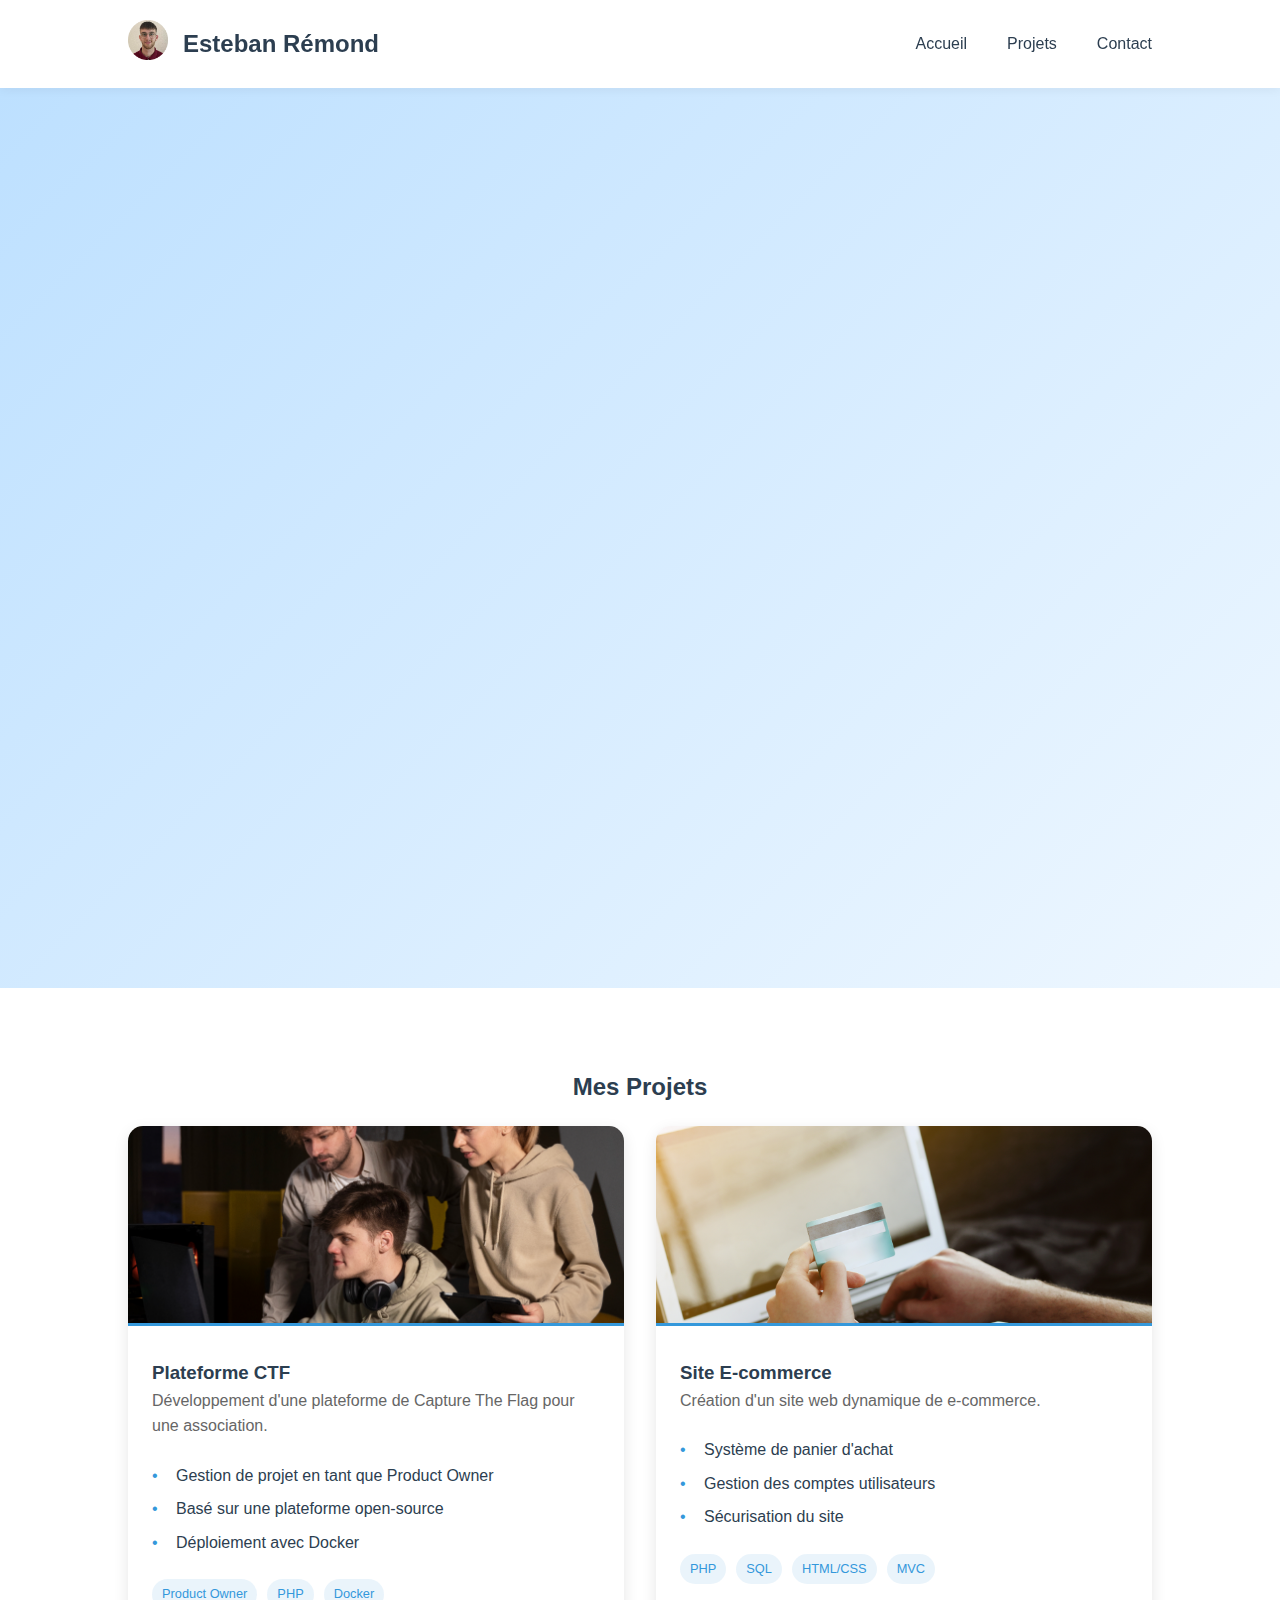
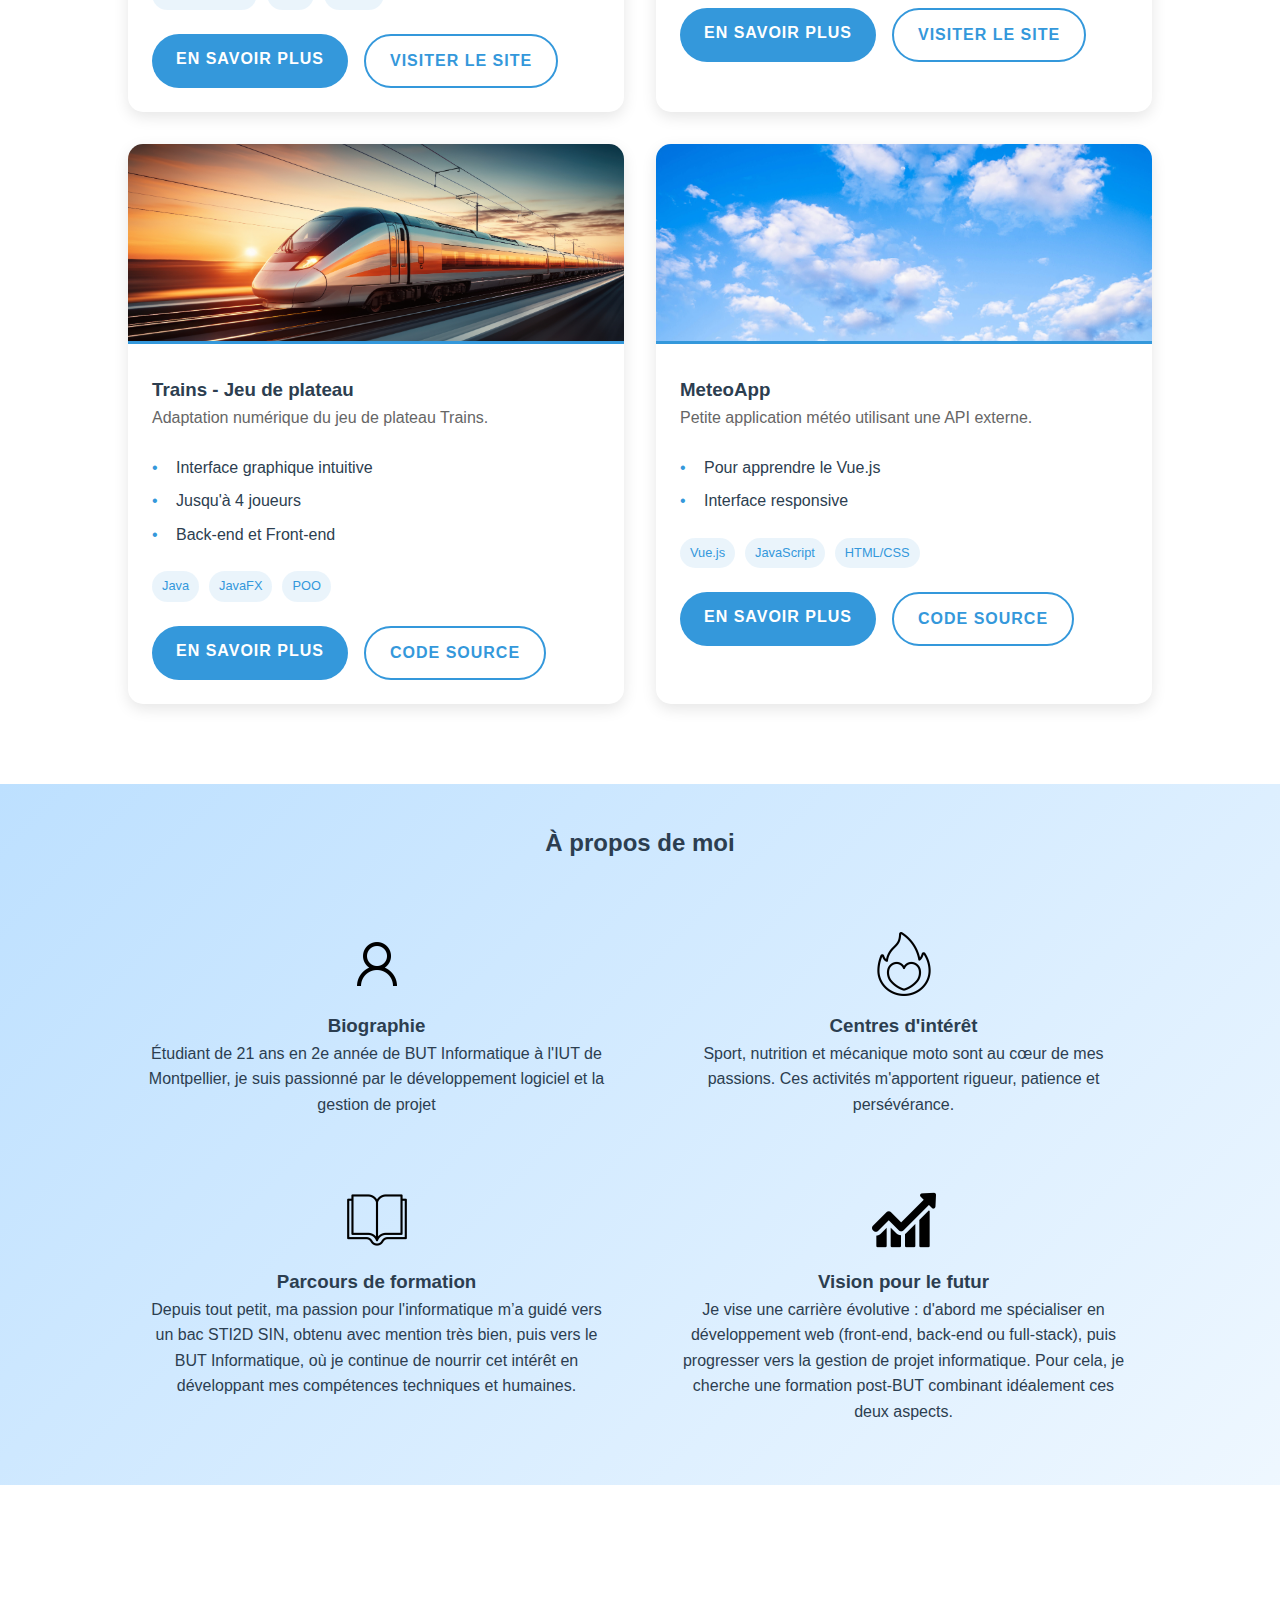
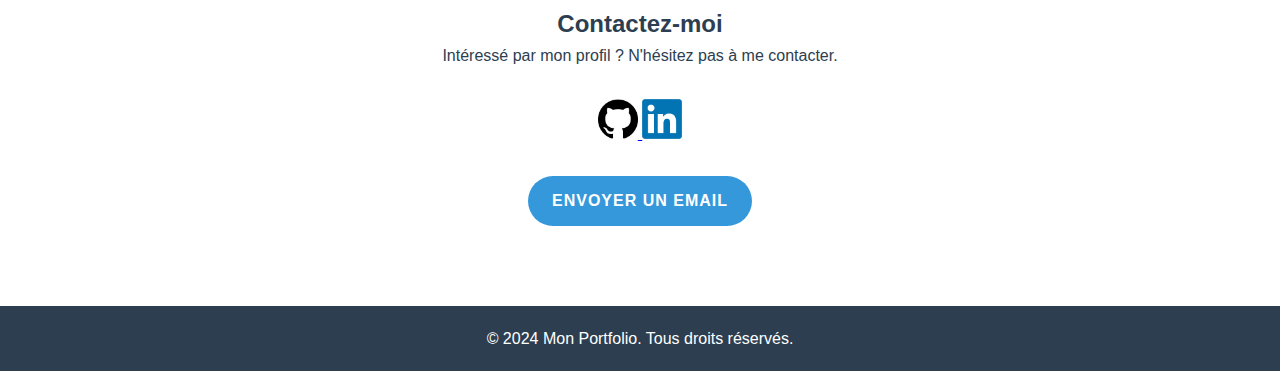
==== commit e15812ed: "Toutes les pages projets fini, plus que quelques détails à peaufiner" ====
--- a/index.html
+++ b/index.html
@@ -5,14 +5,20 @@
     <meta name="viewport" content="width=device-width, initial-scale=1.0">
     <title>Esteban Rémond</title>
     <link rel="stylesheet" href="styles.css">
+    <link rel="icon" href="images/rounded_Rémond_Esteban.png" type="image/png">
 </head>
 <body>
 <header>
     <div class="container header-content">
-        <h1>Esteban Rémond</h1>
+        <div class="header-left">
+            <a href="https://estebanremond.github.io/portfolio/">
+                <img src="images/rounded_Rémond_Esteban.png" alt="Logo Esteban Rémond">
+            </a>
+            <h1>Esteban Rémond</h1>
+        </div>
         <nav>
-            <a href="#accueil">Accueil</a>
-            <a href="#projets">Projets</a>
+            <a href="https://estebanremond.github.io/portfolio/">Accueil</a>
+            <a href="https://estebanremond.github.io/portfolio/#projets">Projets</a>
             <a href="#contact">Contact</a>
         </nav>
     </div>
--- a/styles.css
+++ b/styles.css
@@ -14,6 +14,11 @@
 
 h2 {
     text-align: center;
+}
+
+header img {
+    width: 40px;
+    height: 40px;
 }
 
 #contact {
@@ -104,13 +109,38 @@
     position: sticky;
     top: 0;
     z-index: 100;
+    flex-direction: column;
 }
 
 .header-content {
     display: flex;
     justify-content: space-between;
     align-items: center;
-}
+    padding: 0 10%;
+}
+
+.header-left {
+    display: flex;
+    align-items: center;
+    gap: 15px;
+}
+
+.header-left img {
+    width: 40px;
+    height: 40px;
+}
+
+.header-left h1 {
+    margin: 0;
+    font-size: 1.5rem;
+}
+
+nav {
+    display: flex;
+    gap: 20px;
+    align-items: center;
+}
+
 
 nav a {
     margin-left: 20px;
@@ -340,12 +370,35 @@
     }
 
     .block img {
-        width: 250px; /* Légèrement plus petit sur mobile */
-        margin: 0 auto; /* Centre l'image */
+        width: 250px;
+        margin: 0 auto;
     }
 
     .skills-grid {
         grid-template-columns: 1fr;
+    }
+
+    .header-left h1 {
+        font-size: 1.2rem;
+    }
+
+    nav a {
+        margin-left: 10px;
+    }
+
+    .dropdown-content {
+        position: fixed;
+        top: auto;
+        left: 0;
+        right: 0;
+        transform: none;
+        width: 100%;
+        border-radius: 0;
+        margin-top: 0;
+    }
+
+    .dropdown-content::before {
+        display: none;
     }
 }
 
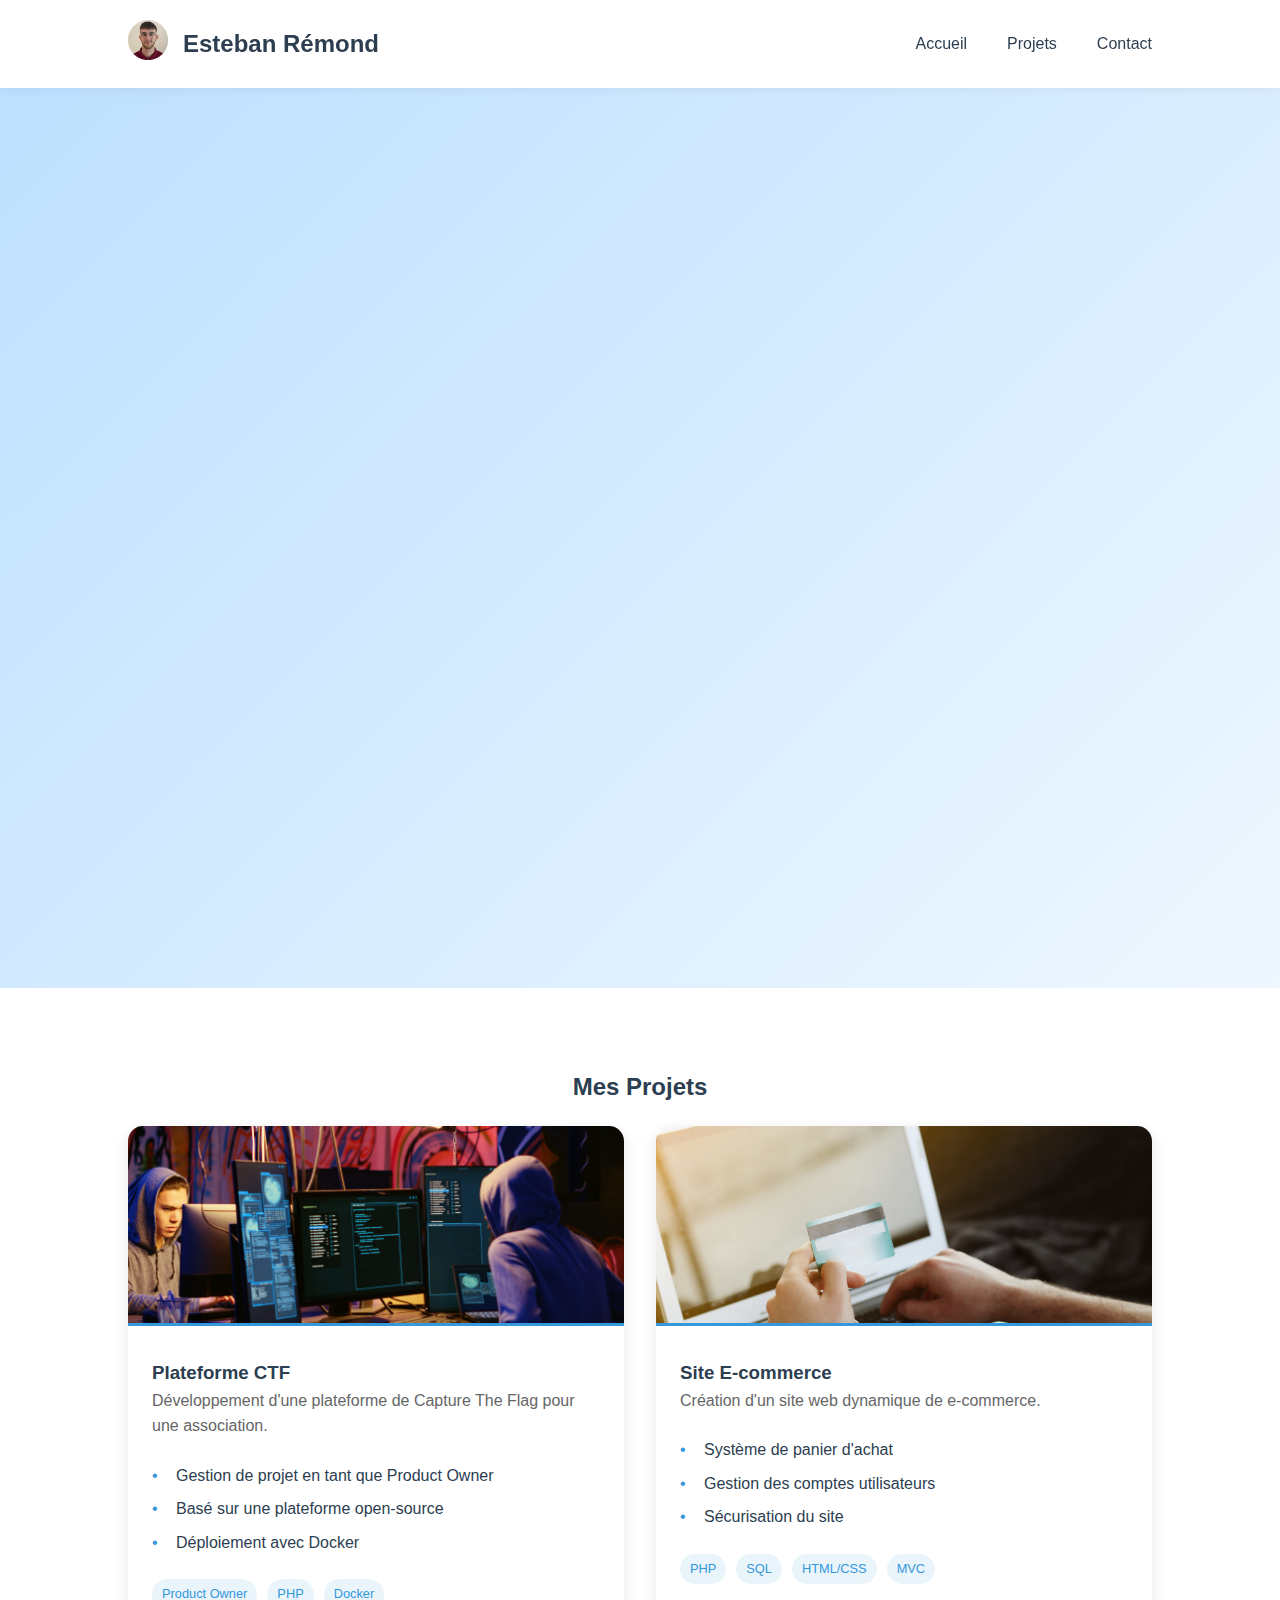
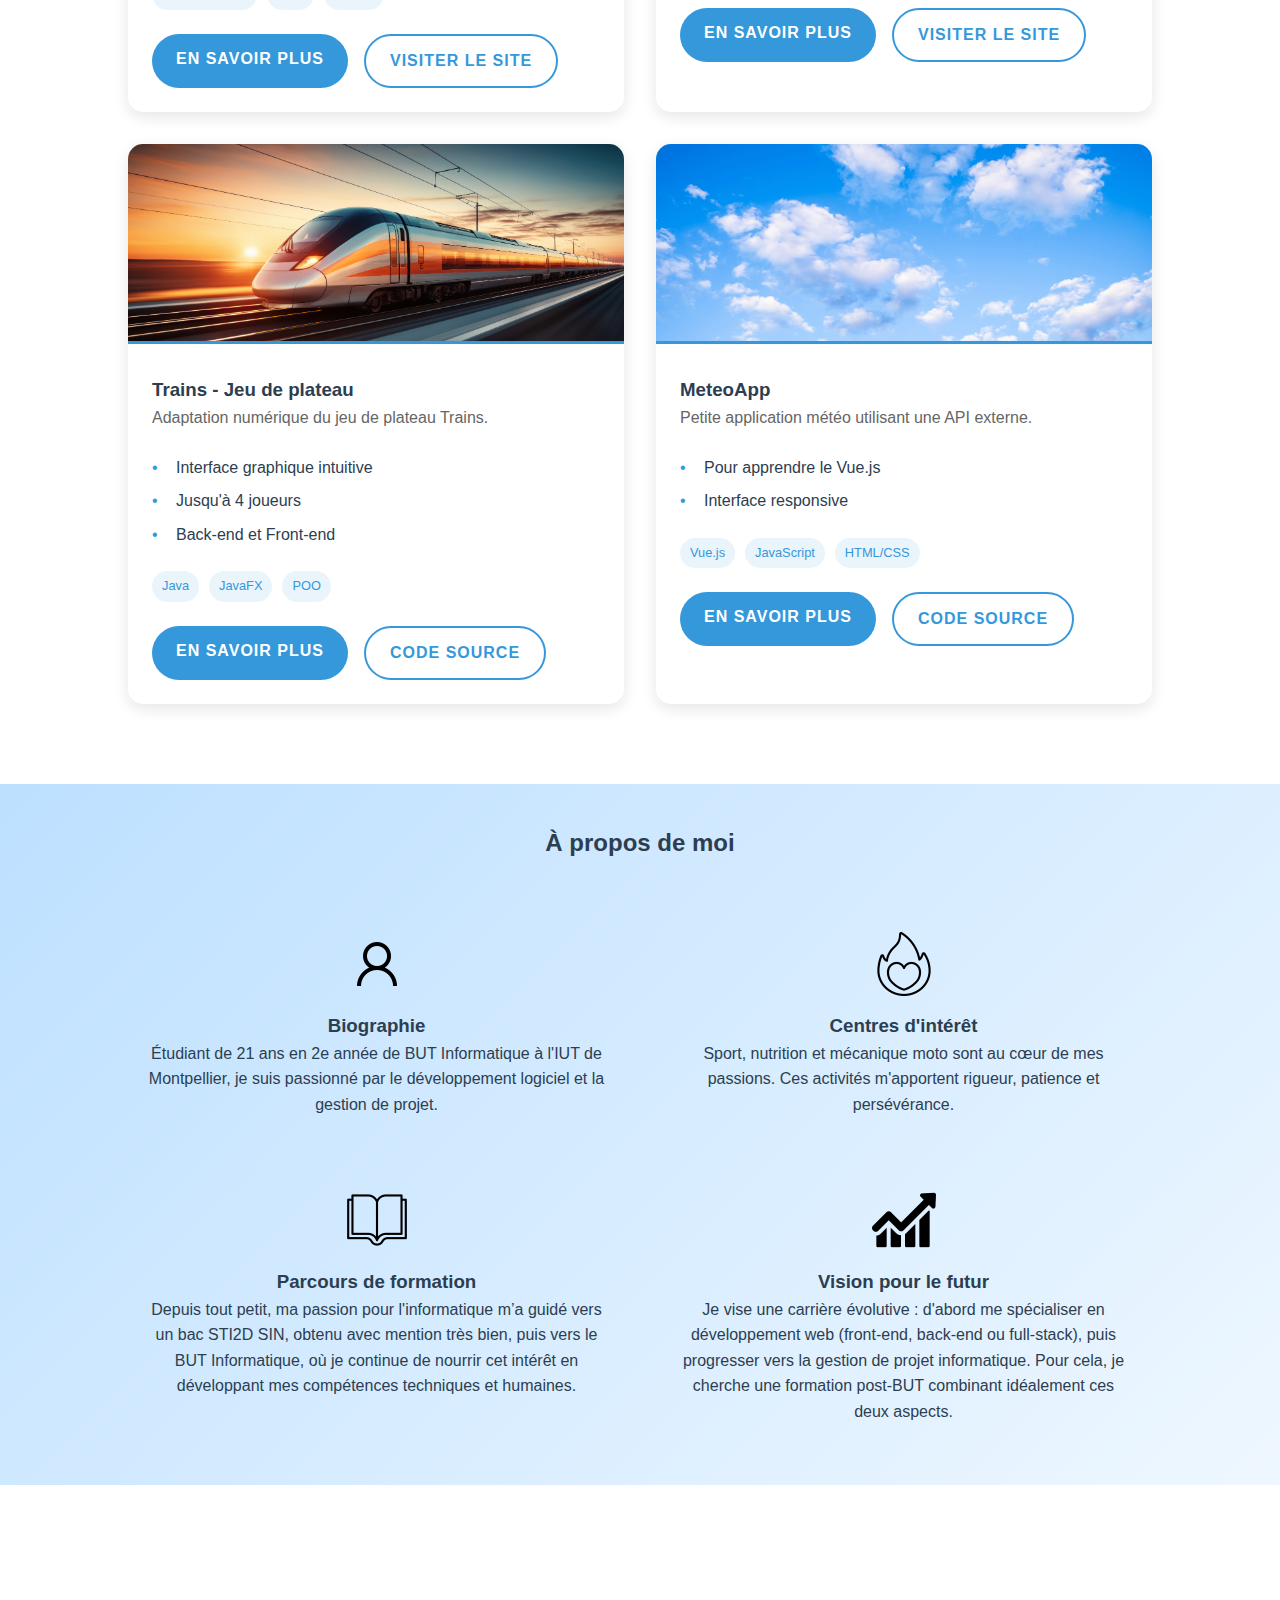
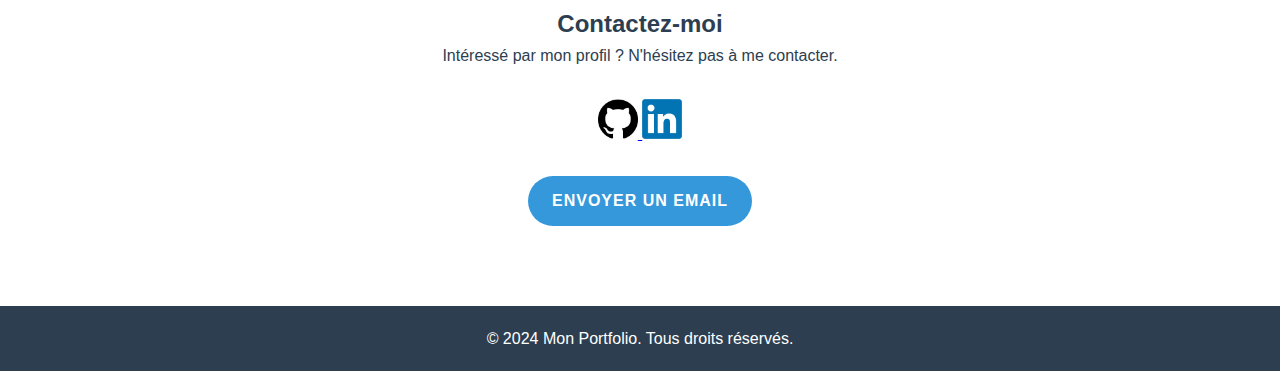
==== commit 3ee77f90: "feat(index): mise à jour phrase, image et corrections de fautes" ====
--- a/index.html
+++ b/index.html
@@ -28,7 +28,7 @@
     <section id="accueil" class="container">
         <div class="hero-content">
             <h1>Esteban Rémond</h1>
-            <p>Développeur passionné</p>
+            <p>Passionné et curieux, toujours prêt à apprendre et participer à de nouveaux projets.</p>
             <div class="cta-buttons">
                 <a href="#projets" class="btn btn-primary">Voir mes Projets</a>
                 <a href="files/CV_Esteban_Rémond.pdf" class="btn btn-secondary" download>Télécharger mon CV</a>
@@ -160,7 +160,7 @@
             <div class="about-section">
                 <img src="images/bio.png" alt="Biographie" class="icone-a-propos">
                 <h3>Biographie</h3>
-                <p>Étudiant de 21 ans en 2e année de BUT Informatique à l'IUT de Montpellier, je suis passionné par le développement logiciel et la gestion de projet</p>
+                <p>Étudiant de 21 ans en 2e année de BUT Informatique à l'IUT de Montpellier, je suis passionné par le développement logiciel et la gestion de projet.</p>
             </div>
             <div class="about-section">
                 <img src="images/passions.png" alt="Centres d'intérêt" class="icone-a-propos">
--- a/styles.css
+++ b/styles.css
@@ -19,6 +19,10 @@
 header img {
     width: 40px;
     height: 40px;
+}
+
+header img:hover {
+    transform: scale(1.1);
 }
 
 #contact {
@@ -537,5 +541,4 @@
 .skill-card img {
     width: 48px;
     height: 48px;
-}
-
+}